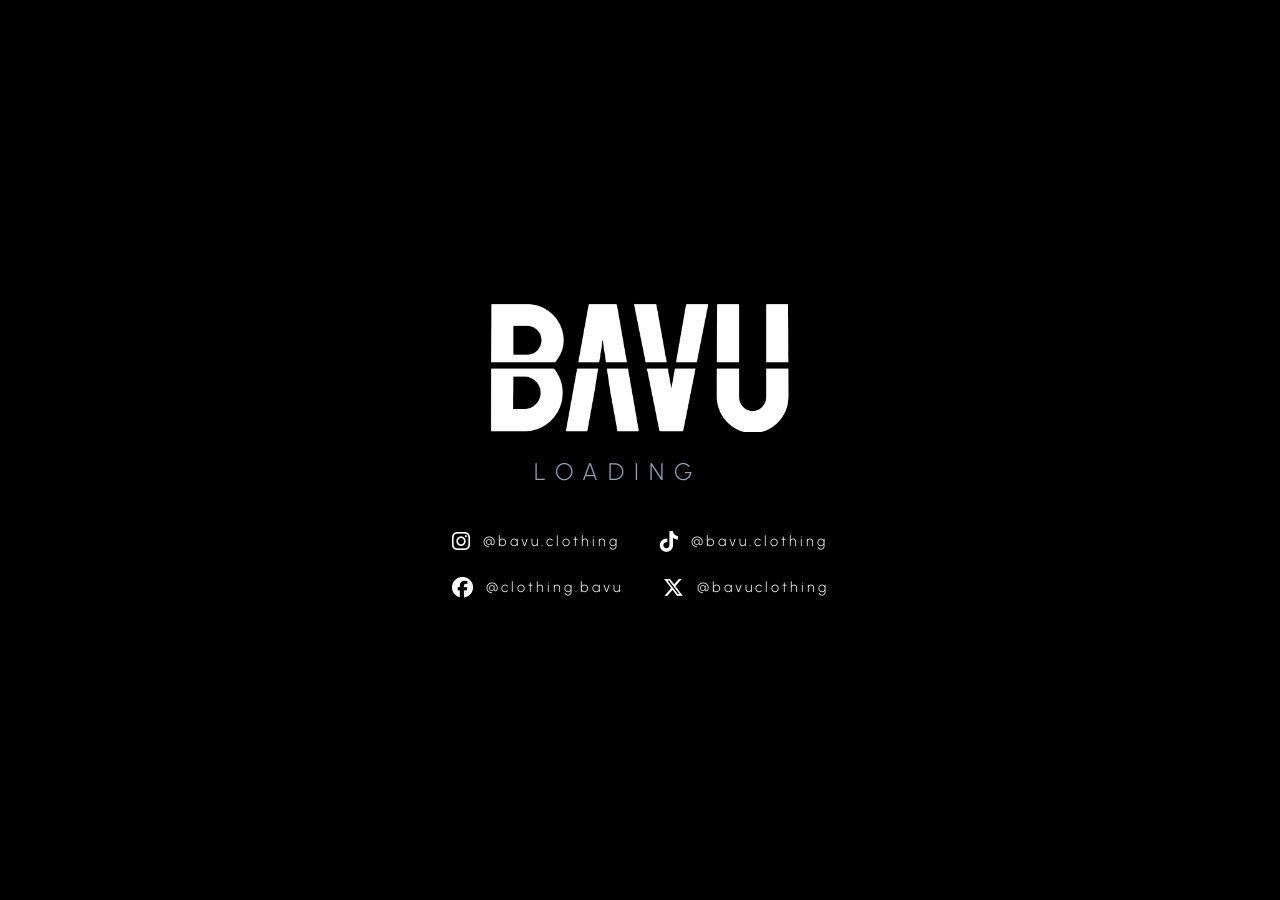
==== index.html @ 6c62acee "adding more ssmm" ====
<!DOCTYPE html>
<html lang="es">
<head>
    <meta charset="UTF-8">
    <meta name="viewport" content="width=device-width, initial-scale=1.0">
    <title>BAVU</title>
    
    <link rel="icon" type="image/png" href="img/BAVU_white_ico.png">
    
    <link rel="preconnect" href="https://fonts.googleapis.com">
    <link rel="preconnect" href="https://fonts.gstatic.com" crossorigin>
    <link href="https://fonts.googleapis.com/css2?family=Urbanist:wght@300;400;700;900&display=swap" rel="stylesheet">
    
    <link rel="stylesheet" href="https://cdnjs.cloudflare.com/ajax/libs/font-awesome/6.5.2/css/all.min.css">
    
    <style>
        /* --- ESTILOS COMPACTOS CENTRALES --- */
        * {
            margin: 0;
            padding: 0;
            box-sizing: border-box;
        }
        
        body {
            font-family: 'Urbanist', sans-serif;
            background-color: #000000;
            color: #ffffff;
            min-height: 100vh;
            display: flex;
            justify-content: center;
            align-items: center;
            padding: 20px;
        }

        /* Contenedor Único Central */
        .main-content {
            display: flex;
            flex-direction: column;
            align-items: center;
            text-align: center;
            width: 100%;
            max-width: 800px;
        }

        /* Entrada suave del logo (2 segundos) */
        .logo {
            width: 100%;
            max-width: 300px;
            height: auto;
            margin-bottom: 25px;
            animation: fadeIn 2s ease-in-out;
        }

        /* Texto principal con animación fade */
        .landing-text {
            font-size: 1.5rem;
            font-weight: 300;
            letter-spacing: 10px;
            text-transform: uppercase;
            color: #94a3b8;
            display: flex;
            align-items: center;
            margin-bottom: 45px;
            animation: fadeIn 2.2s ease-in-out;
        }

        /* --- ANIMACIÓN DE LOS PUNTOS --- */
        .dots span {
            opacity: 0;
            animation: blink 1.8s infinite;
            font-weight: 700;
            color: #ffffff;
        }
        .dots span:nth-child(1) { animation-delay: 0s; }
        .dots span:nth-child(2) { animation-delay: 0.4s; }
        .dots span:nth-child(3) { animation-delay: 0.8s; }

        @keyframes blink {
            0% { opacity: 0; }
            20% { opacity: 1; }
            100% { opacity: 0; }
        }

        /* Animación base de fundido */
        @keyframes fadeIn {
            from { opacity: 0; transform: translateY(-15px); }
            to { opacity: 1; transform: translateY(0); }
        }

        /* --- CONTENEDOR DE REDES SOCIALES --- */
        .social-container {
            display: flex;
            flex-direction: column;
            align-items: center;
            gap: 25px; /* Espacio entre la primera fila y la segunda (Escritorio) */
            animation: fadeIn 2.5s ease-in-out;
            width: 100%;
        }

        /* Filas de redes independientes para controlar el orden */
        .social-row {
            display: flex;
            justify-content: center;
            gap: 40px;
            width: 100%;
        }

        .social-link {
            color: #ffffff;
            text-decoration: none;
            font-size: 0.9rem;
            font-weight: 300;
            letter-spacing: 3px;
            display: flex;
            align-items: center;
            gap: 10px;
            transition: color 0.3s ease;
            white-space: nowrap;
        }

        .social-link:hover {
            color: #94a3b8;
        }

        .social-link i {
            font-size: 1.3rem;
        }

        /* --- Adaptación perfecta para pantallas móviles --- */
        @media (max-width: 600px) {
            .social-container {
                flex-direction: row; /* Coloca ambas filas una al lado de la otra */
                justify-content: center;
                gap: 25px; /* Espaciado uniforme */
            }
            .social-row {
                flex-direction: row; /* Mantiene los iconos en horizontal */
                gap: 25px; /* Espaciado uniforme */
                width: auto;
            }
            .social-text {
                display: none; /* Oculta el texto en móviles */
            }
            .social-link i {
                font-size: 1.6rem; /* Hace los iconos un poco más grandes para móvil */
            }
            .logo {
                max-width: 220px;
                margin-bottom: 20px;
            }
            .landing-text {
                font-size: 1.1rem;
                letter-spacing: 6px;
                margin-bottom: 35px;
            }
        }
    </style>
</head>
<body>

    <main class="main-content">
        <img src="img/BAVU_white.png" alt="BAVU Logo" class="logo">
        
        <h1 class="landing-text">
            LOADING
            <span class="dots"><span>.</span><span>.</span><span>.</span></span>
        </h1>
        
        <div class="social-container">
            <div class="social-row">
                <a href="https://www.instagram.com/bavu.clothing" target="_blank" class="social-link">
                    <i class="fab fa-instagram"></i><span class="social-text">@bavu.clothing</span>
                </a>
                <a href="https://www.tiktok.com/@bavu.clothing" target="_blank" class="social-link">
                    <i class="fab fa-tiktok"></i><span class="social-text">@bavu.clothing</span>
                </a>
            </div>
            
            <div class="social-row">
                <a href="https://www.facebook.com/clothing.bavu" target="_blank" class="social-link">
                    <i class="fab fa-facebook"></i><span class="social-text">@clothing.bavu</span>
                </a>
                <a href="https://x.com/bavuclothing" target="_blank" class="social-link">
                    <i class="fab fa-x-twitter"></i><span class="social-text">@bavuclothing</span>
                </a>
            </div>
        </div>
    </main>

</body>
</html>
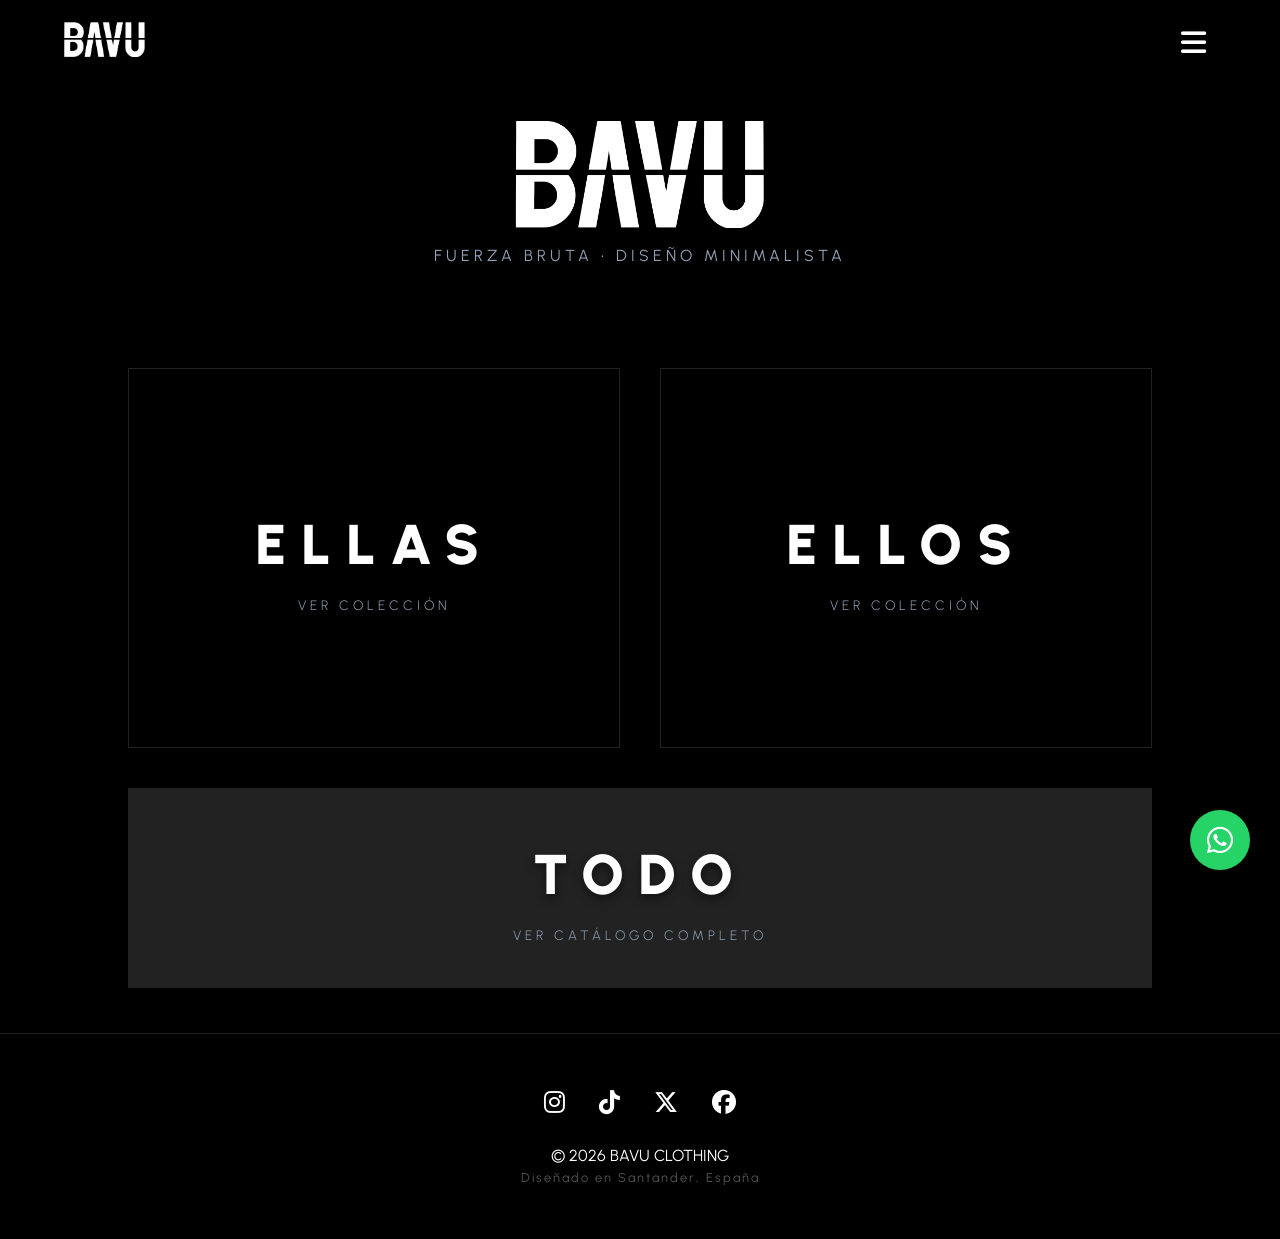
==== commit c0dbed29: "new structure for the web and more images" ====
--- a/index.html
+++ b/index.html
@@ -3,189 +3,50 @@
 <head>
     <meta charset="UTF-8">
     <meta name="viewport" content="width=device-width, initial-scale=1.0">
-    <title>BAVU</title>
-    
-    <link rel="icon" type="image/png" href="img/BAVU_white_ico.png">
-    
+    <title>BAVU | Fuerza Bruta • Aesthetic Gymwear</title>
     <link rel="preconnect" href="https://fonts.googleapis.com">
     <link rel="preconnect" href="https://fonts.gstatic.com" crossorigin>
     <link href="https://fonts.googleapis.com/css2?family=Urbanist:wght@300;400;700;900&display=swap" rel="stylesheet">
-    
     <link rel="stylesheet" href="https://cdnjs.cloudflare.com/ajax/libs/font-awesome/6.5.2/css/all.min.css">
-    
-    <style>
-        /* --- ESTILOS COMPACTOS CENTRALES --- */
-        * {
-            margin: 0;
-            padding: 0;
-            box-sizing: border-box;
-        }
-        
-        body {
-            font-family: 'Urbanist', sans-serif;
-            background-color: #000000;
-            color: #ffffff;
-            min-height: 100vh;
-            display: flex;
-            justify-content: center;
-            align-items: center;
-            padding: 20px;
-        }
-
-        /* Contenedor Único Central */
-        .main-content {
-            display: flex;
-            flex-direction: column;
-            align-items: center;
-            text-align: center;
-            width: 100%;
-            max-width: 800px;
-        }
-
-        /* Entrada suave del logo (2 segundos) */
-        .logo {
-            width: 100%;
-            max-width: 300px;
-            height: auto;
-            margin-bottom: 25px;
-            animation: fadeIn 2s ease-in-out;
-        }
-
-        /* Texto principal con animación fade */
-        .landing-text {
-            font-size: 1.5rem;
-            font-weight: 300;
-            letter-spacing: 10px;
-            text-transform: uppercase;
-            color: #94a3b8;
-            display: flex;
-            align-items: center;
-            margin-bottom: 45px;
-            animation: fadeIn 2.2s ease-in-out;
-        }
-
-        /* --- ANIMACIÓN DE LOS PUNTOS --- */
-        .dots span {
-            opacity: 0;
-            animation: blink 1.8s infinite;
-            font-weight: 700;
-            color: #ffffff;
-        }
-        .dots span:nth-child(1) { animation-delay: 0s; }
-        .dots span:nth-child(2) { animation-delay: 0.4s; }
-        .dots span:nth-child(3) { animation-delay: 0.8s; }
-
-        @keyframes blink {
-            0% { opacity: 0; }
-            20% { opacity: 1; }
-            100% { opacity: 0; }
-        }
-
-        /* Animación base de fundido */
-        @keyframes fadeIn {
-            from { opacity: 0; transform: translateY(-15px); }
-            to { opacity: 1; transform: translateY(0); }
-        }
-
-        /* --- CONTENEDOR DE REDES SOCIALES --- */
-        .social-container {
-            display: flex;
-            flex-direction: column;
-            align-items: center;
-            gap: 25px; /* Espacio entre la primera fila y la segunda (Escritorio) */
-            animation: fadeIn 2.5s ease-in-out;
-            width: 100%;
-        }
-
-        /* Filas de redes independientes para controlar el orden */
-        .social-row {
-            display: flex;
-            justify-content: center;
-            gap: 40px;
-            width: 100%;
-        }
-
-        .social-link {
-            color: #ffffff;
-            text-decoration: none;
-            font-size: 0.9rem;
-            font-weight: 300;
-            letter-spacing: 3px;
-            display: flex;
-            align-items: center;
-            gap: 10px;
-            transition: color 0.3s ease;
-            white-space: nowrap;
-        }
-
-        .social-link:hover {
-            color: #94a3b8;
-        }
-
-        .social-link i {
-            font-size: 1.3rem;
-        }
-
-        /* --- Adaptación perfecta para pantallas móviles --- */
-        @media (max-width: 600px) {
-            .social-container {
-                flex-direction: row; /* Coloca ambas filas una al lado de la otra */
-                justify-content: center;
-                gap: 25px; /* Espaciado uniforme */
-            }
-            .social-row {
-                flex-direction: row; /* Mantiene los iconos en horizontal */
-                gap: 25px; /* Espaciado uniforme */
-                width: auto;
-            }
-            .social-text {
-                display: none; /* Oculta el texto en móviles */
-            }
-            .social-link i {
-                font-size: 1.6rem; /* Hace los iconos un poco más grandes para móvil */
-            }
-            .logo {
-                max-width: 220px;
-                margin-bottom: 20px;
-            }
-            .landing-text {
-                font-size: 1.1rem;
-                letter-spacing: 6px;
-                margin-bottom: 35px;
-            }
-        }
-    </style>
+    <link rel="stylesheet" href="style.css">
 </head>
 <body>
 
-    <main class="main-content">
-        <img src="img/BAVU_white.png" alt="BAVU Logo" class="logo">
-        
-        <h1 class="landing-text">
-            LOADING
-            <span class="dots"><span>.</span><span>.</span><span>.</span></span>
-        </h1>
-        
-        <div class="social-container">
-            <div class="social-row">
-                <a href="https://www.instagram.com/bavu.clothing" target="_blank" class="social-link">
-                    <i class="fab fa-instagram"></i><span class="social-text">@bavu.clothing</span>
-                </a>
-                <a href="https://www.tiktok.com/@bavu.clothing" target="_blank" class="social-link">
-                    <i class="fab fa-tiktok"></i><span class="social-text">@bavu.clothing</span>
-                </a>
-            </div>
-            
-            <div class="social-row">
-                <a href="https://www.facebook.com/clothing.bavu" target="_blank" class="social-link">
-                    <i class="fab fa-facebook"></i><span class="social-text">@clothing.bavu</span>
-                </a>
-                <a href="https://x.com/bavuclothing" target="_blank" class="social-link">
-                    <i class="fab fa-x-twitter"></i><span class="social-text">@bavuclothing</span>
-                </a>
-            </div>
+    <div id="header-container"></div>
+
+   <header class="hero">
+        <img href="index.html" src="img/BAVU_white.png" alt="BAVU Logo" class="hero-logo">
+        <p>Fuerza Bruta • Diseño Minimalista</p>
+    </header>
+
+    <section class="split-sections" id="categorias">
+        <div class="category-col">
+            <a href="products.html?cat=mujer" class="category-header header-women">
+                <h2>ELLAS</h2>
+                <span>Ver colección</span>
+            </a>
         </div>
-    </main>
+        <div class="category-col">
+            <a href="products.html?cat=hombre" class="category-header header-men">
+                <h2>ELLOS</h2>
+                <span>Ver colección</span>
+            </a>
+        </div>
+        <div class="category-col" style="grid-column: 1 / -1;">
+            <a href="products.html?cat=todo" class="category-header" style="height: 200px; background: #222;">
+                <h2>TODO</h2>
+                <span>Ver catálogo completo</span>
+            </a>
+        </div>
+    </section>
 
+    <div id="footer-container"></div>
+
+    <script src="components.js"></script>
+    <script>
+        // Renderizar componentes (isFixedNav: true, showBackBtn: false)
+        renderHeader('fixed-nav', false);
+        renderFooter();
+    </script>
 </body>
 </html>
--- a/style.css
+++ b/style.css
@@ -0,0 +1,592 @@
+/* --- VARIABLES GLOBALES --- */
+:root {
+    --black: #000000;
+    --dark-gray: #121212;
+    --slate: #334155;
+    --white: #ffffff;
+    --accent: #94a3b8;
+}
+
+* {
+    margin: 0;
+    padding: 0;
+    box-sizing: border-box;
+}
+
+body {
+    font-family: 'Urbanist', sans-serif;
+    background-color: var(--black);
+    color: var(--white);
+    line-height: 1.6;
+    overflow-x: hidden;
+}
+
+/* --- NAVEGACIÓN --- */
+nav {
+    padding: 20px 5%;
+    display: flex;
+    justify-content: space-between;
+    align-items: center;
+}
+
+.fixed-nav {
+    position: fixed;
+    width: 100%;
+    z-index: 1000;
+    background: rgba(0,0,0,0.8);
+    backdrop-filter: blur(10px);
+}
+
+.static-nav {
+    border-bottom: 1px solid #222;
+}
+
+.logo {
+    display: flex;
+    align-items: center;
+}
+
+.logo img {
+    height: 35px;
+    width: auto;
+    object-fit: contain;
+}
+
+.nav-links a {
+    color: var(--white);
+    text-decoration: none;
+    margin-left: 20px;
+    font-weight: 400;
+    font-size: 0.9rem;
+    text-transform: uppercase;
+    letter-spacing: 2px;
+}
+
+.back-btn {
+    color: var(--accent);
+    text-decoration: none;
+    font-size: 0.9rem;
+    text-transform: uppercase;
+    letter-spacing: 2px;
+    display: flex;
+    align-items: center;
+    gap: 8px;
+    transition: color 0.3s;
+}
+
+.back-btn:hover {
+    color: var(--white);
+}
+
+/* --- HERO SECTION --- */
+.hero {
+    min-height: 30vh; 
+    padding: 120px 5% 50px;
+    display: flex;
+    flex-direction: column;
+    justify-content: center;
+    align-items: center;
+    text-align: center;
+    background: linear-gradient(rgba(0,0,0,0.6), rgba(0,0,0,0.6)), 
+                url('https://images.unsplash.com/photo-1534438327276-14e5300c3a48?q=80&w=2070&auto=format&fit=crop'); 
+    background-size: cover;
+    background-position: center;
+}
+
+.hero-logo {
+    width: 100%;
+    max-width: 250px;
+    height: auto;
+    margin-bottom: 15px;
+    filter: drop-shadow(0px 5px 15px rgba(0,0,0,0.7)); 
+}
+
+.hero p {
+    font-size: 1rem;
+    letter-spacing: 4px;
+    color: var(--accent);
+    text-transform: uppercase;
+}
+
+/* --- TÍTULOS GENERALES --- */
+.section-title {
+    text-align: center;
+    font-size: 2rem;
+    letter-spacing: 5px;
+    margin-bottom: 50px;
+    text-transform: uppercase;
+}
+
+/* --- CATÁLOGO GENERAL --- */
+.container {
+    padding: 80px 5%;
+    max-width: 1300px;
+    margin: 0 auto;
+}
+
+.grid {
+    display: grid;
+    grid-template-columns: repeat(auto-fill, minmax(320px, 1fr)); 
+    gap: 40px;
+    margin-bottom: 5vh;
+}
+
+/* --- SECCIONES DIVIDIDAS (ELLAS / ELLOS - Index) --- */
+.split-sections {
+    width: 80%; 
+    max-width: 1600px; 
+    margin: 50px auto 5vh;
+    display: grid;
+    grid-template-columns: 1fr 1fr;
+    gap: 40px;
+}
+
+.category-col {
+    display: flex;
+    flex-direction: column;
+    gap: 30px;
+}
+
+.category-header {
+    position: relative;
+    height: 380px; 
+    display: flex;
+    flex-direction: column; /* Cambiado de row a column para que el texto aparezca DEBAJO */
+    justify-content: center;
+    align-items: center;
+    background-color: var(--dark-gray);
+    border: 1px solid #222;
+    overflow: hidden;
+    text-decoration: none;
+    color: var(--white);
+    transition: border-color 0.3s, transform 0.3s;
+    gap: 5px; /* Pequeña separación controlada entre el título y el subtítulo */
+}
+
+.category-header:hover {
+    border-color: var(--white);
+    transform: scale(1.01); 
+}
+
+/* Estilos específicos para el nuevo texto "Ver colección" */
+.category-header span {
+    font-size: 0.85rem;
+    font-weight: 300;
+    letter-spacing: 4px;
+    text-transform: uppercase;
+    color: var(--accent);
+    z-index: 2;
+    transition: color 0.3s ease;
+}
+
+.category-header:hover span {
+    color: var(--white); /* Se ilumina al pasar el cursor */
+}
+
+.header-men {
+    background: linear-gradient(rgba(0,0,0,0.4), rgba(0,0,0,0.7)), 
+                url('https://images.unsplash.com/photo-1581009146145-b5ef050c2e1e?q=80&w=1000&auto=format&fit=crop');
+    background-size: cover;
+    background-position: center;
+}
+
+.header-women {
+    background: linear-gradient(rgba(0,0,0,0.4), rgba(0,0,0,0.7)), 
+                url('https://images.unsplash.com/photo-1518310383802-640c2de311b2?q=80&w=1000&auto=format&fit=crop');
+    background-size: cover;
+    background-position: center;
+}
+
+.category-header h2 {
+    font-size: 3.5rem; 
+    letter-spacing: 15px; 
+    text-transform: uppercase;
+    z-index: 2;
+    font-weight: 900;
+    text-shadow: 0 4px 10px rgba(0,0,0,0.5); 
+    margin-bottom: 0;
+}
+
+.mini-grid {
+    display: grid;
+    grid-template-columns: repeat(3, 1fr);
+    gap: 20px; 
+}
+
+/* --- TARJETAS DE PRODUCTO --- */
+.product-card {
+    background: var(--dark-gray);
+    border: 1px solid #222;
+    transition: transform 0.3s ease;
+    position: relative;
+    display: flex;
+    flex-direction: column;
+}
+
+.product-card:hover {
+    transform: translateY(-5px);
+    border-color: var(--slate);
+}
+
+.product-img {
+    width: 100%;
+    aspect-ratio: 1 / 1; 
+    height: auto;
+    object-fit: cover;
+    filter: grayscale(20%);
+}
+
+.product-card .product-info {
+    padding: 15px 10px;
+    text-align: center;
+    display: flex;
+    flex-direction: column;
+    justify-content: space-between;
+    flex-grow: 1;
+}
+
+.product-card .product-info h3 {
+    font-size: 0.9rem;
+    letter-spacing: 1px;
+    margin-bottom: 10px;
+    text-transform: uppercase;
+    line-height: 1.2;
+}
+
+.price {
+    color: var(--accent);
+    font-weight: 700;
+    margin-bottom: 15px;
+    display: block;
+    font-size: 0.9rem;
+}
+
+.btn-order {
+    display: inline-block;
+    padding: 10px 15px;
+    background: var(--white);
+    color: var(--black);
+    text-decoration: none;
+    font-weight: 700;
+    text-transform: uppercase;
+    letter-spacing: 1px;
+    font-size: 0.75rem;
+    width: 100%;
+    transition: background 0.3s;
+    margin-top: auto;
+}
+
+.btn-order:hover {
+    background: var(--accent);
+}
+
+/* --- PROCESO DE COMPRA --- */
+.steps {
+    background: var(--dark-gray);
+    padding: 60px 5%;
+    margin-top: 50px;
+}
+
+.steps-grid {
+    display: grid;
+    grid-template-columns: repeat(auto-fit, minmax(200px, 1fr));
+    gap: 30px;
+    text-align: center;
+}
+
+.step i {
+    font-size: 2rem;
+    color: var(--accent);
+    margin-bottom: 20px;
+}
+
+.step h4 {
+    margin-bottom: 10px;
+    letter-spacing: 2px;
+}
+
+.step p {
+    font-size: 0.9rem;
+    color: #888;
+}
+
+/* --- PRODUCTO LAYOUT (Detalle) --- */
+.product-container { max-width: 1200px; margin: 50px auto; padding: 0 5%; display: grid; grid-template-columns: 1fr 1fr; gap: 60px; }
+.gallery { display: flex; flex-direction: column; gap: 15px; }
+.main-image { width: 100%; height: auto; aspect-ratio: 4/5; object-fit: cover; background: var(--dark-gray); border: 1px solid #222; cursor: zoom-in; transition: filter 0.3s; }
+.main-image:hover { filter: brightness(1.1); }
+.thumbnails { display: grid; grid-template-columns: repeat(3, 1fr); gap: 15px; }
+.thumb { width: 100%; aspect-ratio: 1/1; object-fit: cover; background: var(--dark-gray); border: 1px solid #222; cursor: pointer; transition: all 0.3s; filter: grayscale(40%) brightness(0.8); }
+.thumb:hover, .thumb.active-thumb { border-color: var(--white); filter: grayscale(0%) brightness(1); }
+.product-container .product-info { display: flex; flex-direction: column; }
+.breadcrumb { font-size: 0.8rem; color: #666; text-transform: uppercase; letter-spacing: 2px; margin-bottom: 20px; }
+.product-title { font-size: 2.5rem; font-weight: 900; text-transform: uppercase; letter-spacing: 2px; margin-bottom: 10px; line-height: 1.1; }
+.product-price { font-size: 1.5rem; color: var(--accent); font-weight: 700; margin-bottom: 30px; }
+.product-description { color: #aaa; font-size: 1rem; margin-bottom: 40px; font-weight: 300; }
+.color-section { margin-bottom: 25px; }
+.color-section h4 { text-transform: uppercase; letter-spacing: 2px; font-size: 0.9rem; margin-bottom: 15px; }
+.color-name-label { color: var(--accent); font-weight: normal; }
+.colors { display: flex; gap: 12px; }
+.color-circle { width: 32px; height: 32px; border-radius: 50%; cursor: pointer; border: 2px solid var(--black); box-shadow: 0 0 0 1px #444; transition: all 0.2s ease; }
+.color-circle.active { box-shadow: 0 0 0 2px var(--white); }
+.size-section { margin-bottom: 40px; }
+.size-section h4 { text-transform: uppercase; letter-spacing: 2px; font-size: 0.9rem; margin-bottom: 15px; }
+.sizes { display: flex; gap: 10px; flex-wrap: wrap; }
+.size-box { width: 50px; height: 50px; display: flex; justify-content: center; align-items: center; border: 1px solid #333; cursor: pointer; font-weight: 700; transition: all 0.3s; }
+.size-box:hover { border-color: #888; }
+.size-box.active { background: var(--white); color: var(--black); border-color: var(--white); }
+.details-list { margin-top: 50px; border-top: 1px solid #222; }
+.detail-item { padding: 20px 0; border-bottom: 1px solid #222; display: flex; justify-content: space-between; align-items: center; cursor: pointer; text-transform: uppercase; letter-spacing: 1px; font-size: 0.9rem; color: #ddd; }
+.detail-item i { color: var(--accent); }
+.lightbox { display: none; position: fixed; z-index: 2000; left: 0; top: 0; width: 100%; height: 100%; background-color: rgba(0, 0, 0, 0.92); backdrop-filter: blur(5px); justify-content: center; align-items: center; opacity: 0; transition: opacity 0.3s ease; }
+.lightbox.show { display: flex; opacity: 1; }
+.lightbox-content { max-width: 90%; max-height: 90vh; object-fit: contain; border: 1px solid #222; box-shadow: 0 10px 30px rgba(0,0,0,0.5); }
+.close-lightbox { position: absolute; top: 30px; right: 40px; color: white; font-size: 40px; font-weight: bold; cursor: pointer; transition: color 0.3s; }
+.close-lightbox:hover { color: var(--accent); }
+
+/* --- FOOTER --- */
+footer {
+    padding: 50px 5%;
+    text-align: center;
+    border-top: 1px solid #222;
+}
+.social-links { 
+    margin-bottom: 20px; 
+    color: #ffffff;
+    text-decoration: none;
+}
+.social-links a { 
+    color: #ffffff; 
+    font-size: 1.5rem; 
+    margin: 0 15px; 
+    transition: color 0.3s; 
+}
+.social-links a:hover { 
+    color: var(--accent); 
+}
+
+.location { font-size: 0.8rem; color: #555; letter-spacing: 2px; }
+
+.whatsapp-float {
+    position: fixed;
+    bottom: 30px;
+    right: 30px;
+    background: #25d366;
+    color: white;
+    width: 60px;
+    height: 60px;
+    border-radius: 50%;
+    display: flex;
+    justify-content: center;
+    align-items: center;
+    font-size: 30px;
+    box-shadow: 0 4px 10px rgba(0,0,0,0.3);
+    z-index: 1000;
+    text-decoration: none;
+}
+
+/* --- RESPONSIVE COMBINADO --- */
+@media (max-width: 1024px) {
+    .split-sections {
+        width: 90%; 
+        grid-template-columns: 1fr; 
+    }
+}
+
+@media (max-width: 900px) {
+    .product-container { grid-template-columns: 1fr; gap: 40px; margin: 30px auto; }
+}
+
+@media (max-width: 768px) {
+    .hero-logo { max-width: 200px; }
+    .nav-links { display: none; }
+}
+
+@media (max-width: 600px) {
+    .split-sections {
+        width: 95%;
+    }
+    .mini-grid {
+        grid-template-columns: 1fr; 
+        gap: 30px; 
+    }
+}
+
+/* --- MENÚ LATERAL (SIDEBAR) --- */
+.hamburger-menu {
+    font-size: 1.8rem;
+    color: var(--white);
+    cursor: pointer;
+    transition: color 0.3s;
+    margin-right: 10px;
+}
+.hamburger-menu:hover { color: var(--accent); }
+
+/* Fondo oscuro detrás del menú */
+.menu-overlay {
+    position: fixed;
+    top: 0; left: 0; width: 100%; height: 100%;
+    background: rgba(0,0,0,0.6);
+    backdrop-filter: blur(3px);
+    z-index: 1999;
+    opacity: 0;
+    pointer-events: none;
+    transition: opacity 0.3s ease;
+}
+.menu-overlay.active {
+    opacity: 1;
+    pointer-events: auto;
+}
+
+/* Contenedor del menú que desliza */
+.side-menu {
+    position: fixed;
+    top: 0;
+    right: -350px; /* Empieza escondido fuera de la pantalla */
+    width: 300px;
+    max-width: 80%; /* Para que en móviles muy pequeños no ocupe todo */
+    height: 100vh;
+    background: var(--dark-gray);
+    border-left: 1px solid #222;
+    z-index: 2000;
+    display: flex;
+    flex-direction: column;
+    padding: 80px 30px 30px;
+    box-shadow: -5px 0 15px rgba(0,0,0,0.5);
+    transition: right 0.4s cubic-bezier(0.77, 0.2, 0.05, 1.0); /* Animación suave */
+}
+.side-menu.active {
+    right: 0; /* Entra en la pantalla */
+}
+
+/* Botón de cerrar (la X) */
+.close-menu {
+    position: absolute;
+    top: 20px;
+    right: 30px;
+    font-size: 2.5rem;
+    color: var(--white);
+    cursor: pointer;
+    transition: color 0.3s;
+}
+.close-menu:hover { color: var(--accent); }
+
+/* Enlaces del menú lateral */
+.side-menu-content {
+    display: flex;
+    flex-direction: column;
+    gap: 20px;
+    margin-top: 10px;
+}
+.side-menu-content a {
+    color: var(--white);
+    text-decoration: none;
+    font-size: 1.2rem;
+    font-weight: 700;
+    letter-spacing: 3px;
+    text-transform: uppercase;
+    transition: color 0.3s, padding-left 0.3s;
+    border-bottom: 1px solid #222;
+    padding-bottom: 15px;
+}
+.side-menu-content a:hover { 
+    color: var(--accent);
+    padding-left: 10px; /* Pequeño efecto de desplazamiento al pasar el ratón */
+}
+
+/* --- PRODUCTOS RELACIONADOS --- */
+.related-section {
+    margin-top: 80px;
+    border-top: 1px solid #222;
+    padding-top: 50px;
+}
+.related-section h3 {
+    font-size: 1.8rem;
+    text-align: center;
+    margin-bottom: 40px;
+    letter-spacing: 3px;
+    text-transform: uppercase;
+}
+
+/* --- CENTRADO EN MÓVIL (Corrección) --- */
+@media (max-width: 600px) {
+    .grid {
+        grid-template-columns: 1fr;
+        justify-items: center; /* Esto fuerza a que se centren en móviles */
+        gap: 30px;
+    }
+    .product-card {
+        width: 100%;
+        max-width: 350px; /* Evita que la tarjeta ocupe márgenes feos */
+    }
+}
+
+/* --- NAVEGACIÓN UNIFICADA (Añade/Reemplaza esto al principio del css de navegación) --- */
+nav {
+    padding: 20px 5%;
+    display: flex;
+    justify-content: space-between;
+    align-items: center;
+}
+.logo { flex: 1; }
+.back-btn { flex: 1; text-align: center; } /* Si hay botón atrás */
+.hamburger-menu {
+    flex: 1;
+    text-align: right;
+    font-size: 1.8rem;
+    color: var(--white);
+    cursor: pointer;
+    transition: color 0.3s;
+}
+
+/* --- CARRUSEL DE PRODUCTOS RELACIONADOS --- */
+.carousel-container {
+    width: 100%;
+    overflow-x: auto;
+    scroll-behavior: smooth;
+    padding-bottom: 20px;
+    -ms-overflow-style: none; /* IE y Edge */
+    scrollbar-width: thin; /* Firefox */
+}
+.carousel-container::-webkit-scrollbar {
+    height: 6px;
+}
+.carousel-container::-webkit-scrollbar-thumb {
+    background: #333;
+    border-radius: 4px;
+}
+.carousel {
+    display: flex;
+    gap: 20px;
+    width: max-content;
+}
+.carousel .product-card {
+    width: 280px; /* Ancho fijo para las tarjetas del carrusel */
+    flex-shrink: 0;
+}
+
+/* --- RESPONSIVE Y CENTRADO EN MÓVIL --- */
+@media (max-width: 1024px) {
+    .split-sections { width: 90%; grid-template-columns: 1fr; }
+}
+
+@media (max-width: 900px) {
+    .product-container { grid-template-columns: 1fr; gap: 40px; margin: 30px auto; }
+}
+
+@media (max-width: 600px) {
+    .split-sections { width: 95%; }
+    .mini-grid { grid-template-columns: 1fr; gap: 30px; }
+    
+    /* CENTRADO DE LOS PRODUCTOS EN MÓVIL */
+    .grid {
+        grid-template-columns: 1fr;
+        justify-items: center; /* Alinea los elementos al centro de su celda */
+        gap: 30px;
+    }
+    .product-card {
+        width: 100%;
+        max-width: 320px; /* Controla el tamaño máximo para que no se vea desproporcionado */
+        margin: 0 auto; /* Asegura el centrado */
+    }
+}
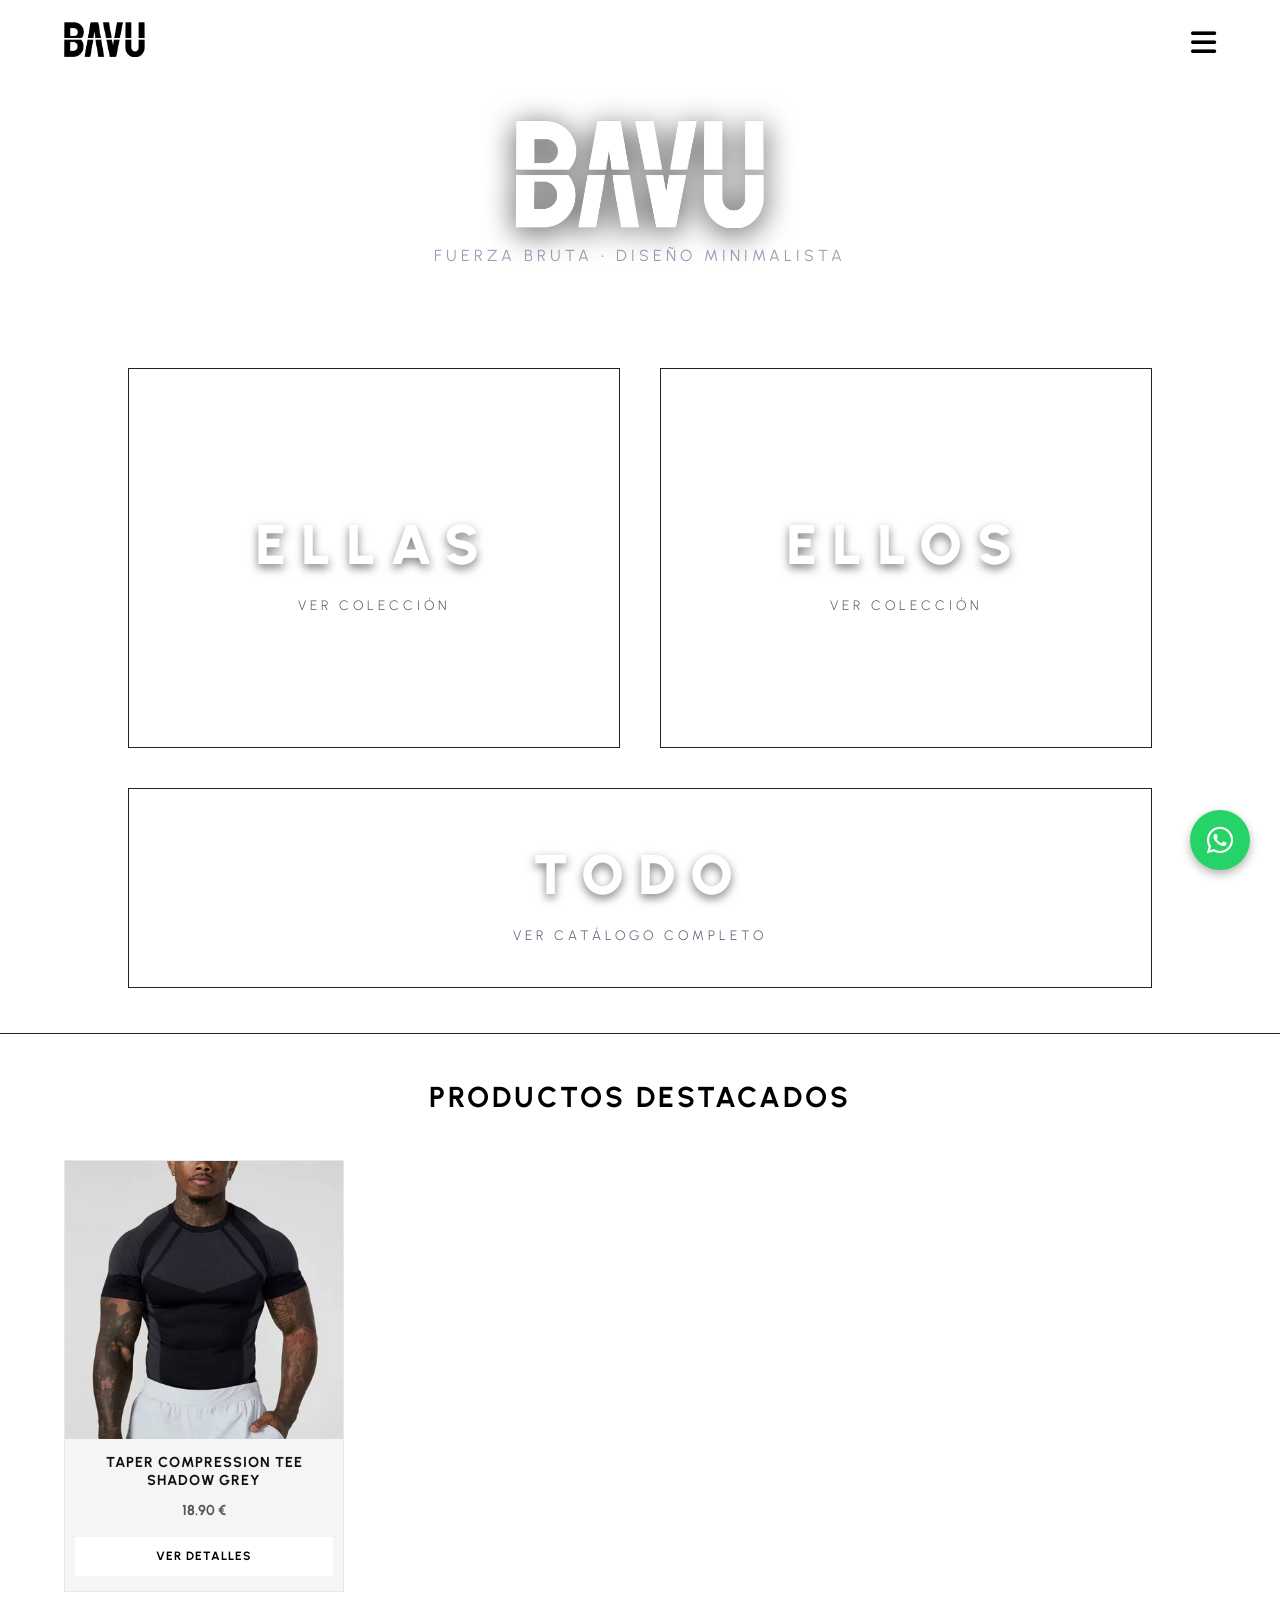
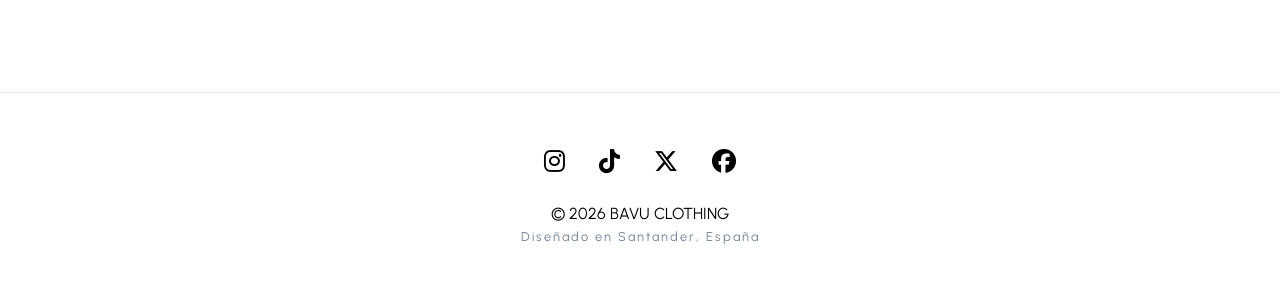
==== commit 5decbe56: "ready to merge" ====
--- a/index.html
+++ b/index.html
@@ -14,11 +14,12 @@
 
     <div id="header-container"></div>
 
-   <header class="hero">
-        <img href="index.html" src="img/BAVU_white.png" alt="BAVU Logo" class="hero-logo">
+    <header class="hero">
+        <img src="img/BAVU_white.png" alt="BAVU Logo" class="hero-logo">
         <p>Fuerza Bruta • Diseño Minimalista</p>
     </header>
 
+    <!-- Sección de Categorías Clásicas -->
     <section class="split-sections" id="categorias">
         <div class="category-col">
             <a href="products.html?cat=mujer" class="category-header header-women">
@@ -40,13 +41,56 @@
         </div>
     </section>
 
+    <!-- NUEVA SECCIÓN: Carrusel de Productos Destacados en Home -->
+    <section class="related-section container" id="featuredSection" style="margin-top: 20px; padding-top: 40px;">
+        <h3>Productos Destacados</h3>
+        <div class="carousel-container">
+            <div class="carousel" id="featuredCarousel"></div>
+        </div>
+    </section>
+
     <div id="footer-container"></div>
 
+    <!-- Scripts de Datos y Componentes -->
+    <script src="products-data.js"></script>
     <script src="components.js"></script>
     <script>
-        // Renderizar componentes (isFixedNav: true, showBackBtn: false)
-        renderHeader('fixed-nav', false);
+        // Renderizar elementos comunes globales
+        renderHeader('fixed-nav');
         renderFooter();
+
+        // 🎯 TU LISTA CONFIGURABLE DE ID'S DESTACADOS:
+        // Modifica estos strings con los ID's exactos que quieras resaltar en la Home
+        const featuredProductIds = [
+            "taper-tee-shadow"
+        ];
+
+        const carouselContainer = document.getElementById('featuredCarousel');
+
+        // Procesar e inyectar las tarjetas dinámicamente en el Slider
+        featuredProductIds.forEach(id => {
+            const product = BAVU_INVENTORY.find(p => p.id === id);
+            if (product) {
+                const card = document.createElement('div');
+                card.className = 'product-card';
+                const cleanTitle = product.title.replace('<br>', ' ');
+                
+                card.innerHTML = `
+                    <img src="${product.mainImage}" alt="${cleanTitle}" class="product-img">
+                    <div class="product-info">
+                        <h3>${product.title}</h3>
+                        <span class="price">${product.price}</span>
+                        <a href="product.html?id=${product.id}" class="btn-order">Ver Detalles</a>
+                    </div>
+                `;
+                carouselContainer.appendChild(card);
+            }
+        });
+
+        // Ocultar la sección automáticamente si no se configuran ID's válidos
+        if (carouselContainer.children.length === 0) {
+            document.getElementById('featuredSection').style.display = 'none';
+        }
     </script>
 </body>
 </html>
--- a/style.css
+++ b/style.css
@@ -1,10 +1,66 @@
-/* --- VARIABLES GLOBALES --- */
+/* --- VARIABLES GLOBALES Y SEMÁNTICA DE TEMA --- */
 :root {
     --black: #000000;
     --dark-gray: #121212;
     --slate: #334155;
     --white: #ffffff;
     --accent: #94a3b8;
+
+    /* Tema por Defecto (Modo Oscuro) */
+    --bg-body: var(--black);
+    --text-body: var(--white);
+    --bg-card: var(--dark-gray);
+    --border-color: #222222;
+    --border-spec: #1a1a1a;
+    --nav-bg: rgba(0, 0, 0, 0.8);
+    --btn-bg: var(--white);
+    --btn-text: var(--black);
+    --logo-filter: none;
+
+    /* 📸 Imágenes de fondo para Modo Oscuro (Con capas oscuras) */
+    --hero-bg: linear-gradient(rgba(0,0,0,0.6), rgba(0,0,0,0.6)), url('https://images.unsplash.com/photo-1534438327276-14e5300c3a48?q=80&w=2070&auto=format&fit=crop');
+    --bg-women: linear-gradient(rgba(0,0,0,0.4), rgba(0,0,0,0.7)), url('https://images.unsplash.com/photo-1518310383802-640c2de311b2?q=80&w=1000&auto=format&fit=crop');
+    --bg-men: linear-gradient(rgba(0,0,0,0.4), rgba(0,0,0,0.7)), url('https://images.unsplash.com/photo-1581009146145-b5ef050c2e1e?q=80&w=1000&auto=format&fit=crop');
+    --bg-todo: linear-gradient(rgba(0,0,0,0.5), rgba(0,0,0,0.8)), url('https://images.unsplash.com/photo-1517838277536-f5f99be501cd?q=80&w=1000&auto=format&fit=crop');
+}
+
+/* Detección automática del Modo Claro del Sistema */
+@media (prefers-color-scheme: light) {
+    :root {
+        --bg-body: #ffffff;
+        --text-body: #000000;
+        --bg-card: #f5f5f5; /* 🌟 Blanco roto / Gris premium para las tarjetas */
+        --border-color: #e2e8f0;
+        --border-spec: #e2e8f0;
+        --nav-bg: rgba(255, 255, 255, 0.85);
+        --btn-bg: #000000;
+        --btn-text: #ffffff;
+        --logo-filter: invert(1);
+
+        --hero-bg: linear-gradient(rgba(255,255,255,0.4), rgba(255,255,255,0.4)), url('https://images.unsplash.com/photo-1540497077202-7c8a3999166f?q=80&w=2070&auto=format&fit=crop');
+        --bg-women: linear-gradient(rgba(255,255,255,0.3), rgba(255,255,255,0.5)), url('https://images.unsplash.com/photo-1518611012118-696072aa579a?q=80&w=1000&auto=format&fit=crop');
+        --bg-men: linear-gradient(rgba(255,255,255,0.3), rgba(255,255,255,0.5)), url('https://images.unsplash.com/photo-1517838277536-f5f99be501cd?q=80&w=1000&auto=format&fit=crop');
+        --bg-todo: linear-gradient(rgba(255,255,255,0.5), rgba(255,255,255,0.7)), url('https://images.unsplash.com/photo-1571902943202-507ec2618e8f?q=80&w=1000&auto=format&fit=crop');
+    }
+
+    /* 🌟 Corrección completa de elementos internos de la tarjeta en Modo Claro */
+    .product-card {
+        background: var(--bg-card) !important;
+        border-color: var(--border-color) !important;
+    }
+    .product-card .product-info h3 {
+        color: #111111 !important; /* Título en negro puro */
+    }
+    .product-card .price {
+        color: #555555 !important; /* Precio en gris oscuro estético */
+    }
+    .product-card .btn-order {
+        background: #ffffff !important; /* Botón pasa a ser negro sólido */
+        color: #000000 !important;      /* Texto del botón en blanco */
+    }
+    .product-card .btn-order:hover {
+        background: #222222 !important; /* Efecto hover elegante */
+    }
 }
 
 * {
@@ -15,41 +71,76 @@
 
 body {
     font-family: 'Urbanist', sans-serif;
-    background-color: var(--black);
-    color: var(--white);
+    background-color: var(--bg-body);
+    color: var(--text-body);
     line-height: 1.6;
     overflow-x: hidden;
-}
-
-/* --- NAVEGACIÓN --- */
-nav {
-    padding: 20px 5%;
-    display: flex;
-    justify-content: space-between;
-    align-items: center;
-}
-
+    transition: background-color 0.3s ease, color 0.3s ease;
+}
+
+/* --- ACTUALIZACIÓN DE SELECTORES PARA SOPORTE DE VARIABLES --- */
 .fixed-nav {
     position: fixed;
     width: 100%;
     z-index: 1000;
-    background: rgba(0,0,0,0.8);
+    background: var(--nav-bg);
     backdrop-filter: blur(10px);
 }
-
 .static-nav {
-    border-bottom: 1px solid #222;
-}
-
-.logo {
-    display: flex;
-    align-items: center;
-}
-
+    border-bottom: 1px solid var(--border-color);
+}
 .logo img {
     height: 35px;
     width: auto;
     object-fit: contain;
+    filter: var(--logo-filter);
+    transition: filter 0.3s ease;
+}
+.category-header {
+    background-color: var(--bg-card);
+    border: 1px solid var(--border-color);
+    color: var(--text-body);
+}
+.product-card {
+    background: var(--bg-card);
+    border: 1px solid var(--border-color);
+}
+.btn-order {
+    background: var(--btn-bg);
+    color: var(--btn-text);
+}
+.steps {
+    background: var(--bg-card);
+}
+.main-image, .thumb {
+    background: var(--bg-card);
+    border: 1px solid var(--border-color);
+}
+.details-list, .detail-item {
+    border-color: var(--border-color);
+}
+.step-card {
+    background: var(--bg-card);
+    border: 1px solid var(--border-color);
+}
+.product-spec-accordion, .spec-block {
+    border-color: var(--border-spec);
+}
+
+/* --- AJUSTES EXTRA DE CONTRASTE PARA MODO CLARO --- */
+@media (prefers-color-scheme: light) {
+    .product-description, .step p, .spec-block p, .price, .category-header span {
+        color: #4a5568 !important;
+    }
+    .breadcrumb, .location {
+        color: #718096 !important;
+    }
+    .detail-item, .side-menu-content a {
+        color: #1a202c !important;
+    }
+    .category-header:hover span {
+        color: #000000 !important;
+    }
 }
 
 .nav-links a {
@@ -87,8 +178,7 @@
     justify-content: center;
     align-items: center;
     text-align: center;
-    background: linear-gradient(rgba(0,0,0,0.6), rgba(0,0,0,0.6)), 
-                url('https://images.unsplash.com/photo-1534438327276-14e5300c3a48?q=80&w=2070&auto=format&fit=crop'); 
+    background: var(--hero-bg); /* Cambiado a variable */
     background-size: cover;
     background-position: center;
 }
@@ -139,6 +229,13 @@
     display: grid;
     grid-template-columns: 1fr 1fr;
     gap: 40px;
+}
+
+/* Corrección de la tarjeta 'TODO' del index para que también sea dinámica */
+.split-sections .category-col:last-child .category-header {
+    background: var(--bg-todo) !important;
+    background-size: cover !important;
+    background-position: center !important;
 }
 
 .category-col {
@@ -184,15 +281,13 @@
 }
 
 .header-men {
-    background: linear-gradient(rgba(0,0,0,0.4), rgba(0,0,0,0.7)), 
-                url('https://images.unsplash.com/photo-1581009146145-b5ef050c2e1e?q=80&w=1000&auto=format&fit=crop');
+    background: var(--bg-men); /* Cambiado a variable */
     background-size: cover;
     background-position: center;
 }
 
 .header-women {
-    background: linear-gradient(rgba(0,0,0,0.4), rgba(0,0,0,0.7)), 
-                url('https://images.unsplash.com/photo-1518310383802-640c2de311b2?q=80&w=1000&auto=format&fit=crop');
+    background: var(--bg-women); /* Cambiado a variable */
     background-size: cover;
     background-position: center;
 }
@@ -322,7 +417,7 @@
 .breadcrumb { font-size: 0.8rem; color: #666; text-transform: uppercase; letter-spacing: 2px; margin-bottom: 20px; }
 .product-title { font-size: 2.5rem; font-weight: 900; text-transform: uppercase; letter-spacing: 2px; margin-bottom: 10px; line-height: 1.1; }
 .product-price { font-size: 1.5rem; color: var(--accent); font-weight: 700; margin-bottom: 30px; }
-.product-description { color: #aaa; font-size: 1rem; margin-bottom: 40px; font-weight: 300; }
+.product-description { color: #aaa; white-space: pre-line; font-size: 1rem; margin-bottom: 40px; font-weight: 300; }
 .color-section { margin-bottom: 25px; }
 .color-section h4 { text-transform: uppercase; letter-spacing: 2px; font-size: 0.9rem; margin-bottom: 15px; }
 .color-name-label { color: var(--accent); font-weight: normal; }
@@ -348,15 +443,14 @@
 footer {
     padding: 50px 5%;
     text-align: center;
-    border-top: 1px solid #222;
+    border-top: 1px solid var(--border-color);
 }
 .social-links { 
     margin-bottom: 20px; 
-    color: #ffffff;
     text-decoration: none;
 }
 .social-links a { 
-    color: #ffffff; 
+    color: var(--text-body); /* 🌟 Cambiado de #ffffff a var(--text-body) para automatizar el contraste */
     font-size: 1.5rem; 
     margin: 0 15px; 
     transition: color 0.3s; 
@@ -414,11 +508,12 @@
 
 /* --- MENÚ LATERAL (SIDEBAR) --- */
 .hamburger-menu {
+    flex: 1;
+    text-align: right;
     font-size: 1.8rem;
-    color: var(--white);
+    color: var(--text-body); /* 🌟 Cambiado de var(--white) a var(--text-body) para que sea dinámico */
     cursor: pointer;
     transition: color 0.3s;
-    margin-right: 10px;
 }
 .hamburger-menu:hover { color: var(--accent); }
 
@@ -534,7 +629,7 @@
     flex: 1;
     text-align: right;
     font-size: 1.8rem;
-    color: var(--white);
+    color: var(--text-body); /* 🌟 Cambiado de var(--white) a var(--text-body) para que sea dinámico */
     cursor: pointer;
     transition: color 0.3s;
 }
@@ -589,4 +684,123 @@
         max-width: 320px; /* Controla el tamaño máximo para que no se vea desproporcionado */
         margin: 0 auto; /* Asegura el centrado */
     }
+}
+
+/* ==========================================================================
+   NUEVOS COMPONENTES SASS-LIKE (Añadir al final de style.css)
+   ========================================================================== */
+
+/* 1. Botón Volver de Página Interna */
+.back-link-action {
+    grid-column: 1 / -1;
+    display: inline-flex;
+    align-items: center;
+    gap: 8px;
+    color: var(--accent);
+    text-decoration: none;
+    font-size: 0.9rem;
+    font-weight: 700;
+    transition: color 0.2s ease;
+    margin-bottom: 20px;
+    width: fit-content;
+}
+
+.back-link-action:hover {
+    color: var(--white);
+}
+
+/* 2. Acordeón / Bloques Técnicos de Producto */
+.product-spec-accordion {
+    margin: 25px 0;
+    border-top: 1px solid #1a1a1a;
+}
+
+.spec-block {
+    padding: 15px 0;
+    border-bottom: 1px solid #1a1a1a;
+}
+
+.spec-block h5 {
+    font-size: 0.95rem;
+    font-weight: 700;
+    color: var(--white);
+    margin-bottom: 6px;
+    display: flex;
+    align-items: center;
+    gap: 10px;
+    letter-spacing: 1px;
+}
+
+.spec-block h5 i {
+    color: var(--accent);
+    font-size: 0.85rem;
+}
+
+.spec-block p {
+    font-size: 0.85rem;
+    color: #888;
+    line-height: 1.5;
+}
+
+/* 3. Diseño de la Página de Proceso de Compra (Cómo Comprar) */
+.buy-process-layout {
+    max-width: 900px !important;
+    padding: 120px 5% 60px 5%;
+}
+
+.subtitle-page {
+    text-align: center;
+    color: #666;
+    margin-top: -20px;
+    margin-bottom: 50px;
+    font-size: 1.1rem;
+    font-weight: 300;
+}
+
+.steps-grid {
+    display: grid;
+    grid-template-columns: repeat(2, 1fr);
+    gap: 20px;
+}
+
+.step-card {
+    background: #0a0a0a;
+    border: 1px solid #151515;
+    padding: 35px 30px;
+    border-radius: 4px;
+    transition: transform 0.2s ease, border-color 0.2s ease;
+}
+
+.step-card:hover {
+    border-color: #333;
+    transform: translateY(-2px);
+}
+
+.step-icon {
+    font-size: 1.5rem;
+    color: var(--accent);
+    margin-bottom: 15px;
+}
+
+.step-card h3 {
+    font-size: 1.2rem;
+    font-weight: 700;
+    margin-bottom: 10px;
+    letter-spacing: 1px;
+}
+
+.step-card p {
+    font-size: 0.9rem;
+    color: #888;
+    line-height: 1.6;
+}
+
+/* Ajuste Responsivo para Pasos */
+@media (max-width: 768px) {
+    .steps-grid {
+        grid-template-columns: 1fr;
+    }
+    .buy-process-layout {
+        padding-top: 100px;
+    }
 }
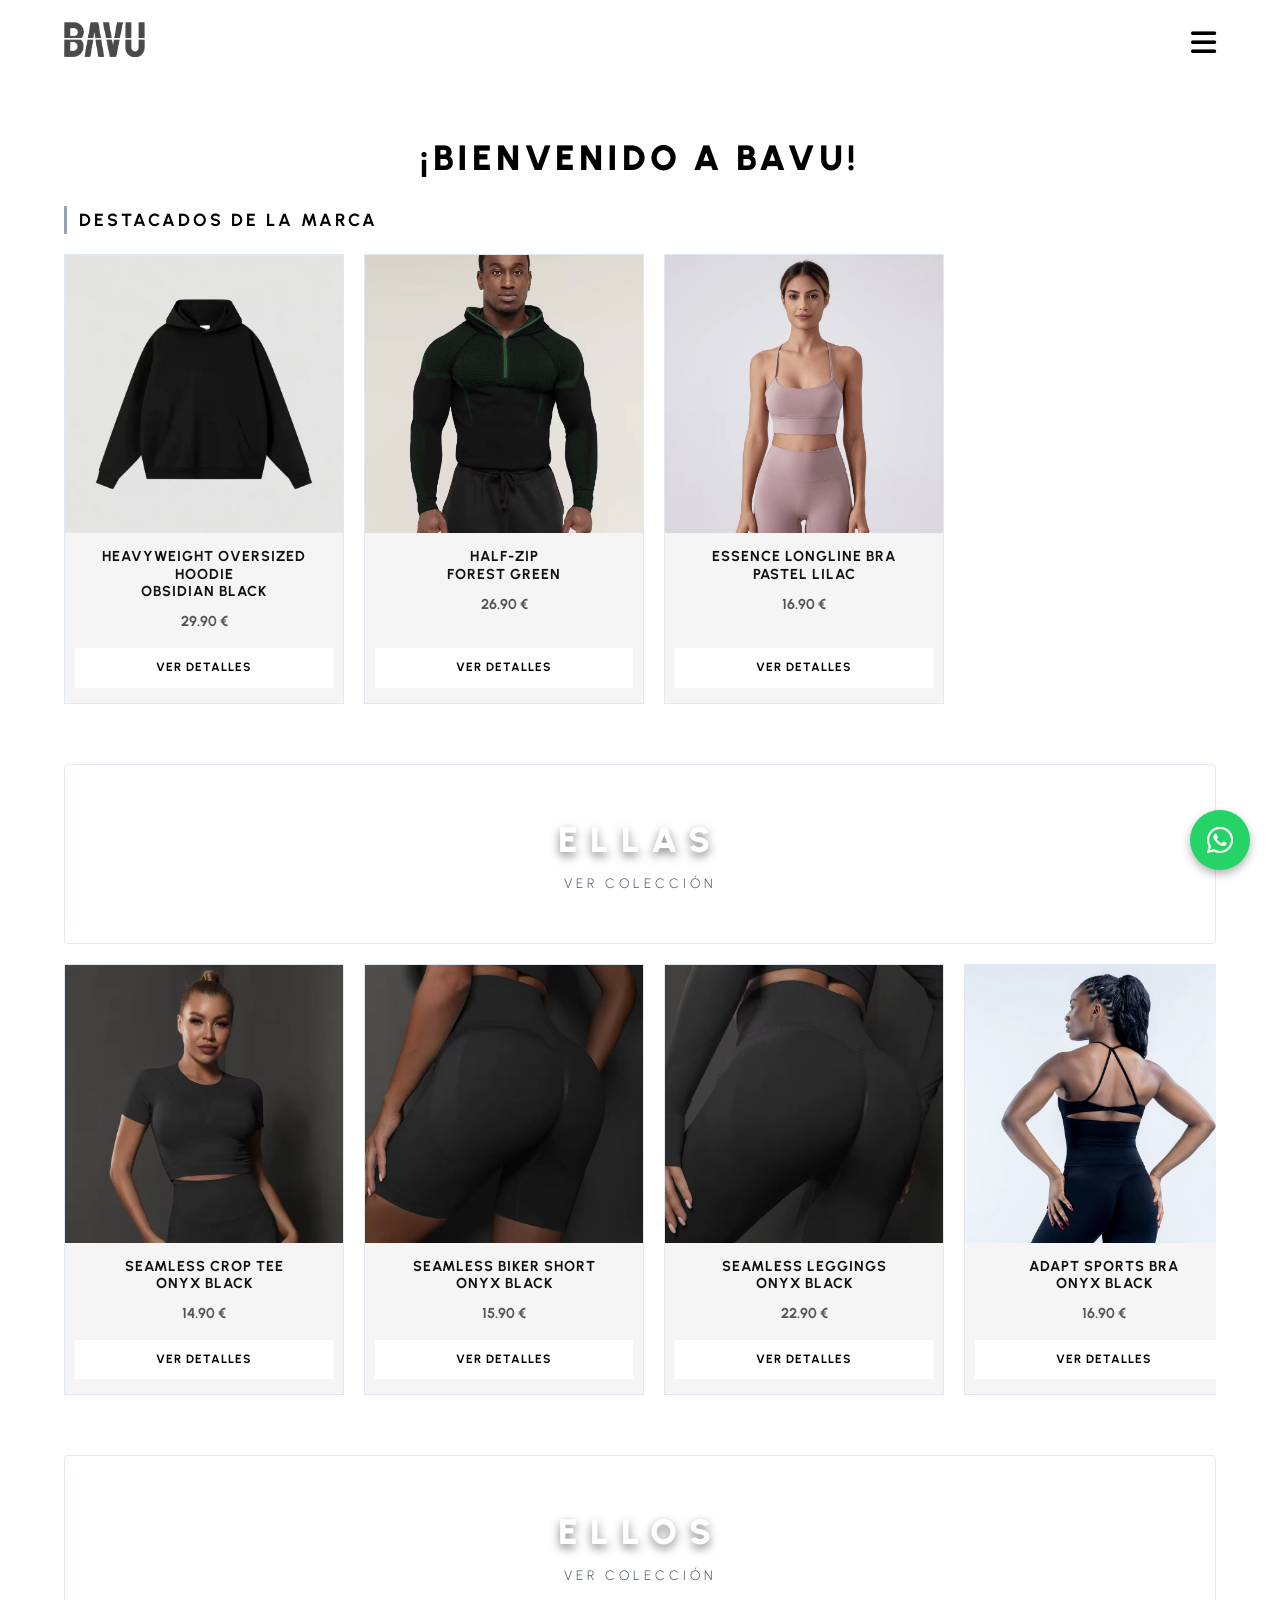
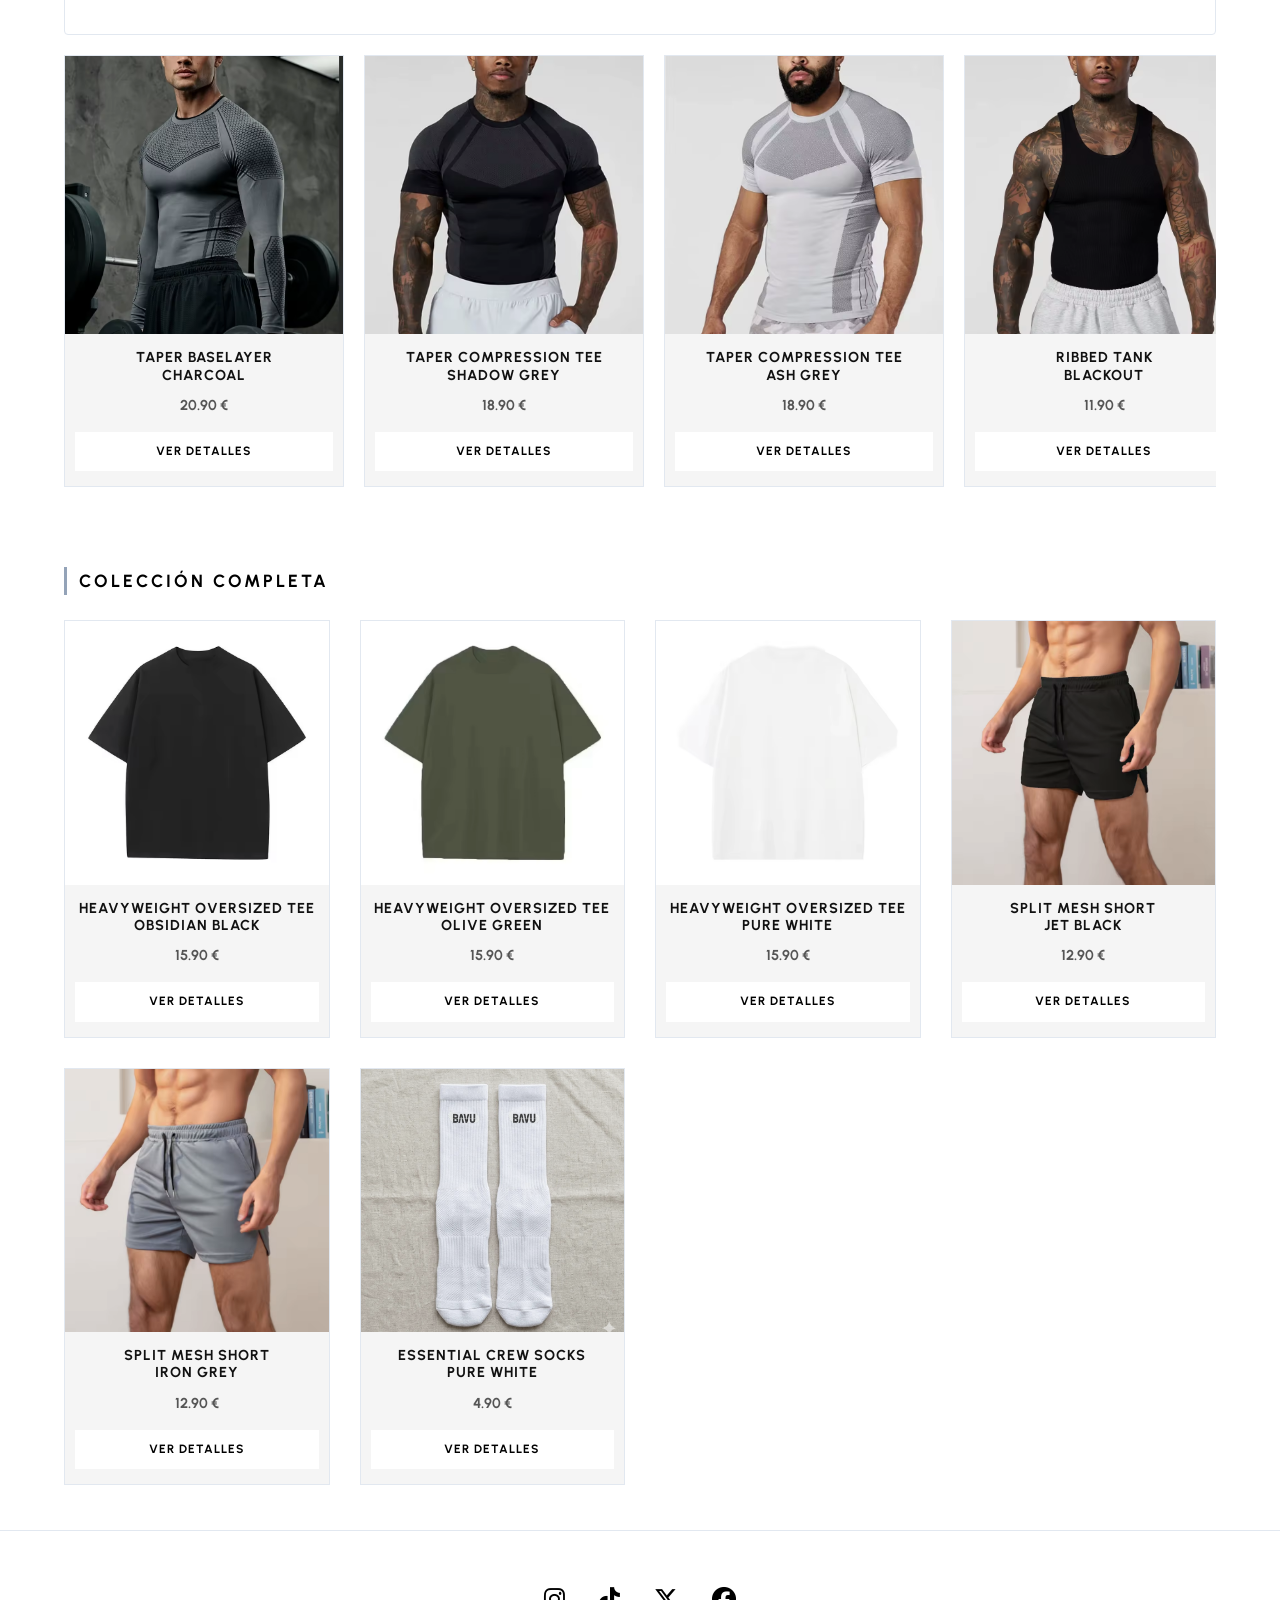
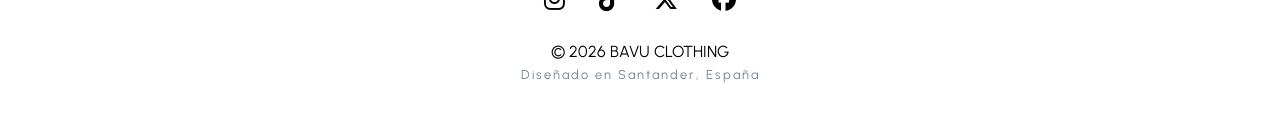
==== commit 7da4e6b1: "adding new structure to the products" ====
--- a/index.html
+++ b/index.html
@@ -14,83 +14,110 @@
 
     <div id="header-container"></div>
 
-    <header class="hero">
-        <img src="img/BAVU_white.png" alt="BAVU Logo" class="hero-logo">
-        <p>Fuerza Bruta • Diseño Minimalista</p>
+    <!-- 1. Texto de bienvenida limpio sin imagen hero de fondo -->
+    <header class="welcome-block">
+        <h1>¡Bienvenido a BAVU!</h1>
     </header>
 
-    <!-- Sección de Categorías Clásicas -->
-    <section class="split-sections" id="categorias">
-        <div class="category-col">
-            <a href="products.html?cat=mujer" class="category-header header-women">
-                <h2>ELLAS</h2>
-                <span>Ver colección</span>
-            </a>
-        </div>
-        <div class="category-col">
-            <a href="products.html?cat=hombre" class="category-header header-men">
-                <h2>ELLOS</h2>
-                <span>Ver colección</span>
-            </a>
-        </div>
-        <div class="category-col" style="grid-column: 1 / -1;">
-            <a href="products.html?cat=todo" class="category-header" style="height: 200px; background: #222;">
-                <h2>TODO</h2>
-                <span>Ver catálogo completo</span>
-            </a>
-        </div>
-    </section>
+    <main class="home-section-container">
 
-    <!-- NUEVA SECCIÓN: Carrusel de Productos Destacados en Home -->
-    <section class="related-section container" id="featuredSection" style="margin-top: 20px; padding-top: 40px;">
-        <h3>Productos Destacados</h3>
-        <div class="carousel-container">
-            <div class="carousel" id="featuredCarousel"></div>
-        </div>
-    </section>
+        <!-- 2. Carrusel General Editable -->
+        <section class="carousel-section" style="margin-bottom: 40px;">
+            <h2 class="section-block-title" style="font-size: 1.1rem; font-weight: 700; letter-spacing: 3px; text-transform: uppercase; margin-bottom: 20px; border-left: 3px solid var(--accent); padding-left: 12px;">Destacados de la marca</h2>
+            <div class="carousel-container">
+                <div class="carousel" id="carouselHomeGeneral"></div>
+            </div>
+        </section>
+
+        <!-- 3. Header de ELLAS (Tamaño reducido) -->
+        <a href="products.html?cat=mujer" class="category-header header-women small-header">
+            <h2>ELLAS</h2>
+            <span>Ver colección</span>
+        </a>
+
+        <!-- 4. Carrusel de Productos para Mujeres -->
+        <section class="carousel-section" style="margin-bottom: 40px;">
+            <div class="carousel-container">
+                <div class="carousel" id="carouselHomeWomen"></div>
+            </div>
+        </section>
+
+        <!-- 5. Header de ELLOS (Tamaño reducido) -->
+        <a href="products.html?cat=hombre" class="category-header header-men small-header">
+            <h2>ELLOS</h2>
+            <span>Ver colección</span>
+        </a>
+
+        <!-- 6. Carrusel de Productos para Hombres -->
+        <section class="carousel-section" style="margin-bottom: 50px;">
+            <div class="carousel-container">
+                <div class="carousel" id="carouselHomeMen"></div>
+            </div>
+        </section>
+
+        <!-- 7. Lista Final en Rejilla (2 columnas en móvil / 4 columnas en PC) -->
+        <section class="grid-section" style="margin-top: 60px;">
+            <h2 class="section-block-title" style="font-size: 1.1rem; font-weight: 700; letter-spacing: 3px; text-transform: uppercase; margin-bottom: 25px; border-left: 3px solid var(--accent); padding-left: 12px;">Colección Completa</h2>
+            <div class="products-responsive-grid" id="gridHomeFinal"></div>
+        </section>
+
+    </main>
 
     <div id="footer-container"></div>
 
-    <!-- Scripts de Datos y Componentes -->
+    <script src="components.js"></script>
     <script src="products-data.js"></script>
-    <script src="components.js"></script>
     <script>
-        // Renderizar elementos comunes globales
+        // Renderizar componentes de cabecera fija y pie de página[cite: 17]
         renderHeader('fixed-nav');
         renderFooter();
 
-        // 🎯 TU LISTA CONFIGURABLE DE ID'S DESTACADOS:
-        // Modifica estos strings con los ID's exactos que quieras resaltar en la Home
-        const featuredProductIds = [
-            "taper-tee-shadow"
-        ];
+        // 🎯 PANEL DE CONTROL DE LA HOME POR ID
+        // Configura las prendas que deseas mostrar en cada bloque específico:
 
-        const carouselContainer = document.getElementById('featuredCarousel');
+        // IDs para el primer carrusel general superior:
+        const idsGeneral = ["heavy-hoodie-blackout", "taper-halfzip-forest", "bra-longline-lilac"];
 
-        // Procesar e inyectar las tarjetas dinámicamente en el Slider
-        featuredProductIds.forEach(id => {
-            const product = BAVU_INVENTORY.find(p => p.id === id);
-            if (product) {
-                const card = document.createElement('div');
-                card.className = 'product-card';
-                const cleanTitle = product.title.replace('<br>', ' ');
-                
-                card.innerHTML = `
-                    <img src="${product.mainImage}" alt="${cleanTitle}" class="product-img">
-                    <div class="product-info">
-                        <h3>${product.title}</h3>
-                        <span class="price">${product.price}</span>
-                        <a href="product.html?id=${product.id}" class="btn-order">Ver Detalles</a>
-                    </div>
-                `;
-                carouselContainer.appendChild(card);
-            }
-        });
+        // IDs para el carrusel de prendas de mujer (debajo del banner ELLAS):
+        const idsWomen = ["seamless-crop-onyx", "seamless-short-onyx", "seamless-legging-onyx", "bra-onyx"];
 
-        // Ocultar la sección automáticamente si no se configuran ID's válidos
-        if (carouselContainer.children.length === 0) {
-            document.getElementById('featuredSection').style.display = 'none';
+        // IDs para el carrusel de prendas de hombre (debajo del banner ELLOS):
+        const idsMen = ["taper_baselayer", "taper-tee-shadow", "taper-tee-ash", "taper-tank-blackout"];
+
+        // IDs para la cuadrícula final responsiva inferior:
+        const idsGridFinal = ["heavy-tee-blackout", "heavy-tee-olive", "heavy-tee-white", "split-short-black", "split-short-grey", "essential-socks-white"];
+
+
+        // 🛠️ Función inyectora automatizada de tarjetas de producto
+        function injectProductsToHome(idArray, targetContainerId) {
+            const container = document.getElementById(targetContainerId);
+            if (!container) return;
+
+            idArray.forEach(id => {
+                const product = BAVU_INVENTORY.find(p => p.id === id);
+                if (product) {
+                    const card = document.createElement('div');
+                    card.className = 'product-card';
+                    const cleanTitle = product.title.replace('<br>', ' ');
+                    card.innerHTML = `
+                        <img src="${product.mainImage}" alt="${cleanTitle}" class="product-img">
+                        <div class="product-info">
+                            <h3>${product.title}</h3>
+                            <span class="price">${product.price}</span>
+                            <a href="product.html?id=${product.id}" class="btn-order">Ver Detalles</a>
+                        </div>
+                    `;
+                    container.appendChild(card);
+                }
+            });
         }
+
+        // 🚀 Despliegue masivo de datos en la interfaz de la Home
+        injectProductsToHome(idsGeneral, "carouselHomeGeneral");
+        injectProductsToHome(idsWomen, "carouselHomeWomen");
+        injectProductsToHome(idsMen, "carouselHomeMen");
+        injectProductsToHome(idsGridFinal, "gridHomeFinal");
+
     </script>
 </body>
 </html>
--- a/style.css
+++ b/style.css
@@ -15,7 +15,7 @@
     --nav-bg: rgba(0, 0, 0, 0.8);
     --btn-bg: var(--white);
     --btn-text: var(--black);
-    --logo-filter: none;
+    --logo-filter: invert(1);
 
     /* 📸 Imágenes de fondo para Modo Oscuro (Con capas oscuras) */
     --hero-bg: linear-gradient(rgba(0,0,0,0.6), rgba(0,0,0,0.6)), url('https://images.unsplash.com/photo-1534438327276-14e5300c3a48?q=80&w=2070&auto=format&fit=crop');
@@ -35,7 +35,7 @@
         --nav-bg: rgba(255, 255, 255, 0.85);
         --btn-bg: #000000;
         --btn-text: #ffffff;
-        --logo-filter: invert(1);
+        --logo-filter: none;
 
         --hero-bg: linear-gradient(rgba(255,255,255,0.4), rgba(255,255,255,0.4)), url('https://images.unsplash.com/photo-1540497077202-7c8a3999166f?q=80&w=2070&auto=format&fit=crop');
         --bg-women: linear-gradient(rgba(255,255,255,0.3), rgba(255,255,255,0.5)), url('https://images.unsplash.com/photo-1518611012118-696072aa579a?q=80&w=1000&auto=format&fit=crop');
@@ -60,6 +60,29 @@
     }
     .product-card .btn-order:hover {
         background: #222222 !important; /* Efecto hover elegante */
+    }
+    .side-menu {
+        background: var(--bg-body) !important; /* Cambia a fondo blanco limpio */
+        border-left: 1px solid var(--border-color) !important; /* Borde sutil y fino */
+        box-shadow: -5px 0 25px rgba(0, 0, 0, 0.05) !important; /* Sombra suavizada muy premium */
+    }
+    
+    /* La 'X' de cerrar el menú pasa a ser oscura */
+    .close-menu {
+        color: var(--text-body) !important;
+    }
+    .close-menu:hover {
+        color: var(--accent) !important;
+    }
+
+    /* Enlaces de navegación internos del menú */
+    .side-menu-content a {
+        color: var(--text-body) !important; /* Textos de secciones pasan a negro */
+        border-bottom: 1px solid var(--border-color) !important; /* Líneas divisorias en gris claro */
+    }
+    .side-menu-content a:hover {
+        color: var(--accent) !important;
+        padding-left: 10px;
     }
 }
 
@@ -252,7 +275,7 @@
     justify-content: center;
     align-items: center;
     background-color: var(--dark-gray);
-    border: 1px solid #222;
+    /*border: 1px solid #222;*/
     overflow: hidden;
     text-decoration: none;
     color: var(--white);
@@ -803,4 +826,75 @@
     .buy-process-layout {
         padding-top: 100px;
     }
+}
+
+/* Bloque de Bienvenida */
+.welcome-block {
+    text-align: center;
+    padding: 130px 5% 20px; /* Margen superior amplio para salvar el menú fijo */
+}
+.welcome-block h1 {
+    font-size: 2.2rem;
+    font-weight: 900;
+    letter-spacing: 4px;
+    text-transform: uppercase;
+    color: var(--text-body);
+}
+
+/* Adaptación compacta para los headers de categoría de la Home */
+.category-header.small-header {
+    height: 180px !important; /* Reducido drásticamente de 380px */
+    margin: 40px auto 20px !important;
+    border-radius: 4px;
+}
+.category-header.small-header h2 {
+    font-size: 2.2rem !important; /* Reducido de 3.5rem */
+    letter-spacing: 12px !important;
+}
+
+/* Encapsulador para las secciones horizontales de la Home */
+.home-section-container {
+    width: 90%;
+    max-width: 1400px;
+    margin: 0 auto 40px auto;
+}
+
+/* ==========================================================================
+   REJILLA RESPONSIVA ULTRA-OPTIMIZADA (2 Columnas Móvil / 4 Columnas PC)
+   ========================================================================== */
+.products-responsive-grid {
+    display: grid;
+    grid-template-columns: repeat(2, 1fr) !important; /* Fuerza las 2 columnas reales en móviles */
+    gap: 15px;
+    width: 100%;
+    margin-bottom: 5vh;
+}
+
+/* Adaptación automática a pantallas de ordenador */
+@media (min-width: 900px) {
+    .products-responsive-grid {
+        grid-template-columns: repeat(4, 1fr) !important; /* Pasa a 4 columnas en escritorio */
+        gap: 30px;
+    }
+}
+
+/* 📱 Ajustes de escalado fino para que las tarjetas queden impecables y estéticas yendo de dos en dos */
+@media (max-width: 600px) {
+    .products-responsive-grid .product-card {
+        width: 100% !important;
+        max-width: 100% !important; /* Anula el límite antiguo de 320px/350px del CSS global para que quepan dos */
+        margin: 0 !important;
+    }
+    .products-responsive-grid .product-card .product-info h3 {
+        font-size: 0.8rem !important; /* Encoge sutilmente el texto para que los nombres largos no deformen la tarjeta */
+        line-height: 1.3 !important;
+    }
+    .products-responsive-grid .product-card .price {
+        font-size: 0.8rem !important;
+        margin-bottom: 10px !important;
+    }
+    .products-responsive-grid .product-card .btn-order {
+        font-size: 0.7rem !important;
+        padding: 8px 10px !important;
+    }
 }
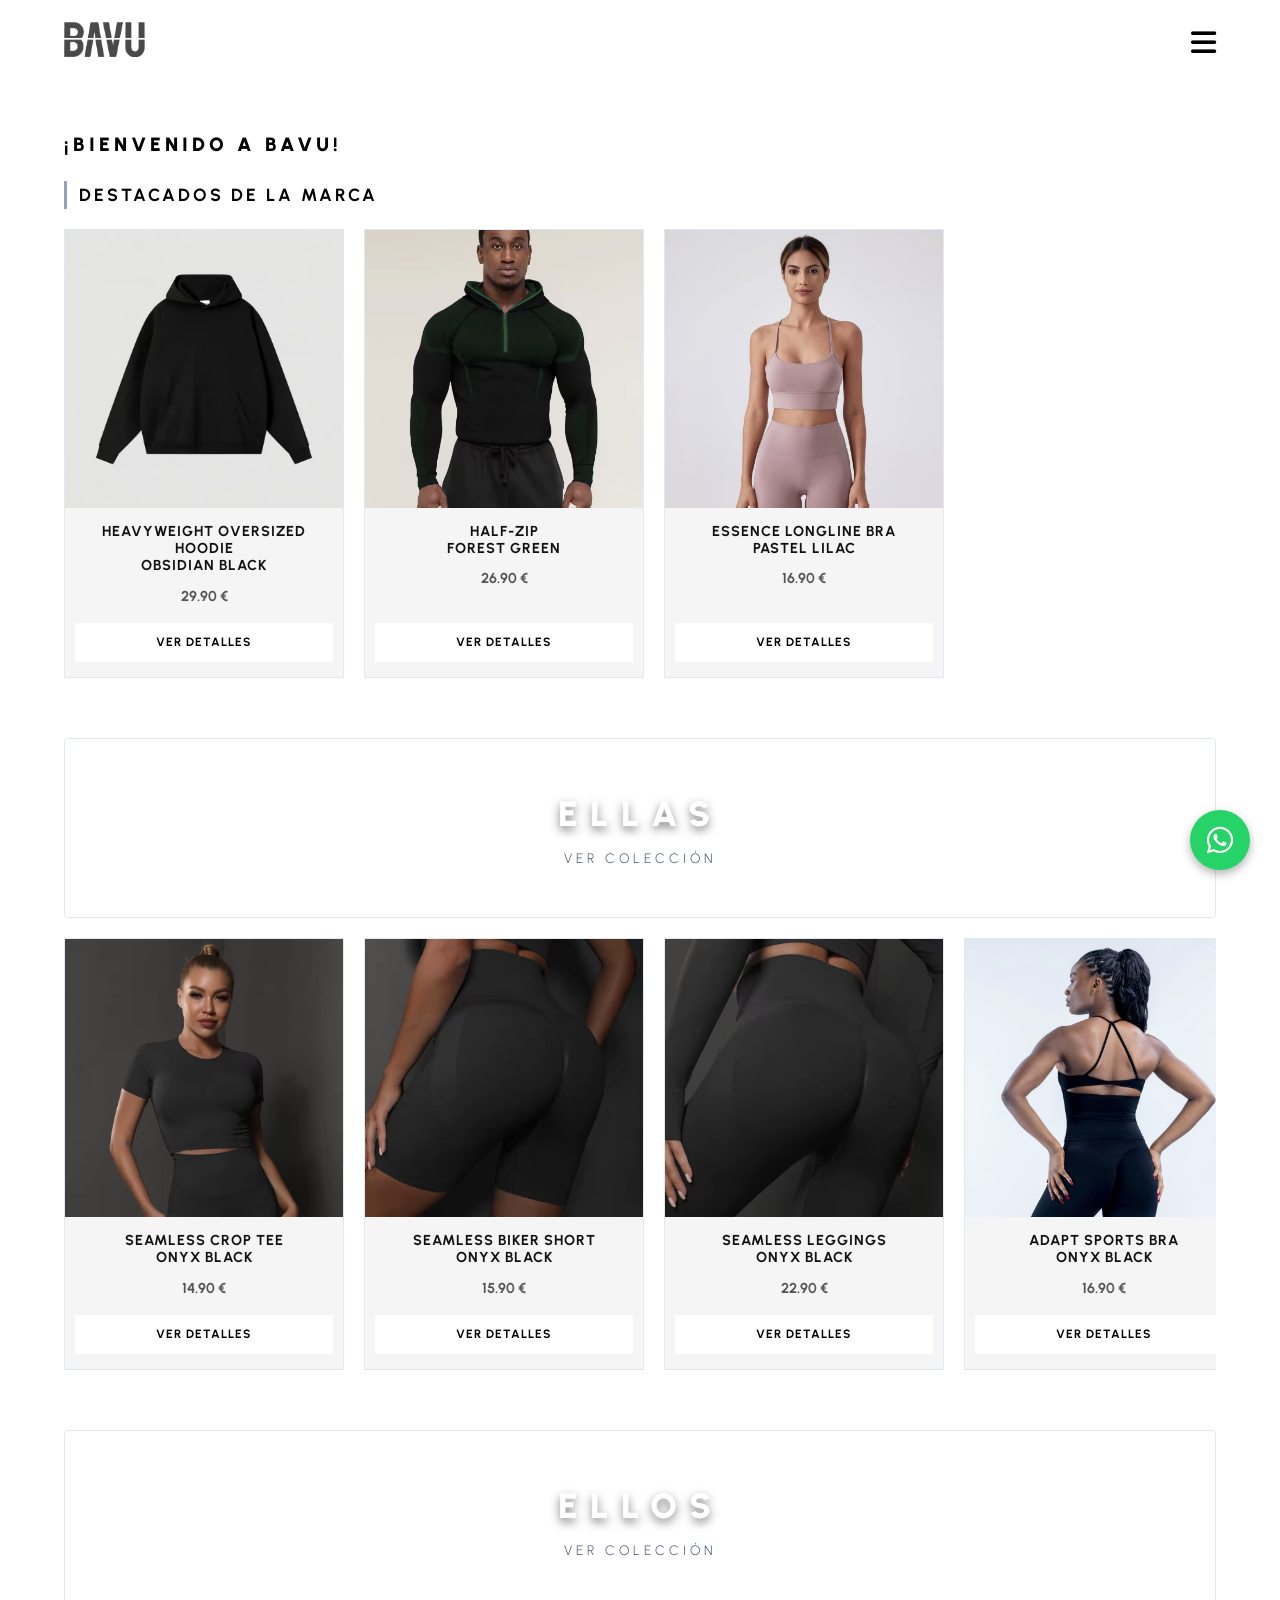
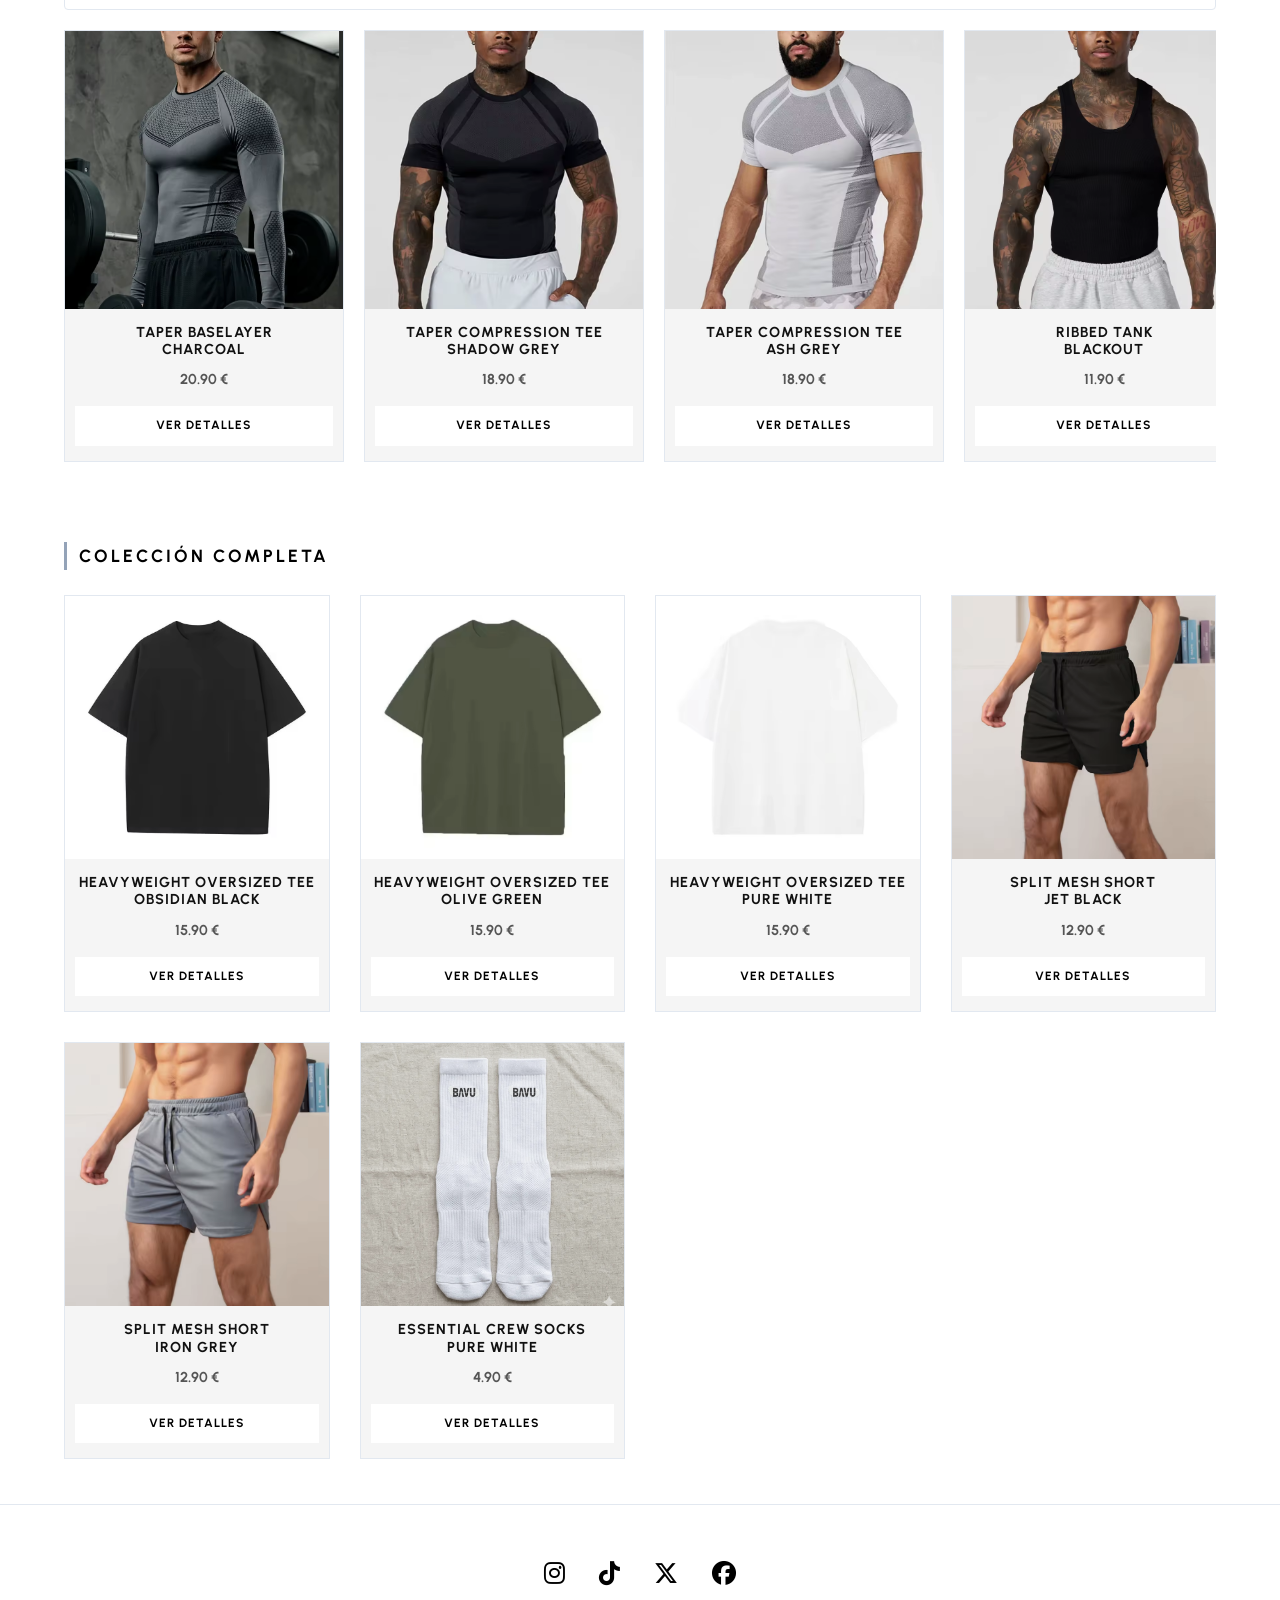
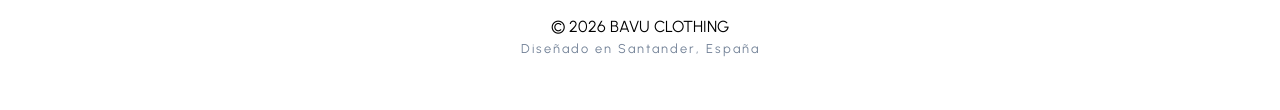
==== commit 7ce4d271: "sorting men products" ====
--- a/index.html
+++ b/index.html
@@ -30,7 +30,7 @@
         </section>
 
         <!-- 3. Header de ELLAS (Tamaño reducido) -->
-        <a href="products.html?cat=mujer" class="category-header header-women small-header">
+        <a href="products-ellas.html?cat=mujer" class="category-header header-women small-header">
             <h2>ELLAS</h2>
             <span>Ver colección</span>
         </a>
@@ -43,7 +43,7 @@
         </section>
 
         <!-- 5. Header de ELLOS (Tamaño reducido) -->
-        <a href="products.html?cat=hombre" class="category-header header-men small-header">
+        <a href="products-ellos.html?cat=hombre" class="category-header header-men small-header">
             <h2>ELLOS</h2>
             <span>Ver colección</span>
         </a>
--- a/style.css
+++ b/style.css
@@ -8,7 +8,7 @@
 
     /* Tema por Defecto (Modo Oscuro) */
     --bg-body: var(--black);
-    --text-body: var(--white);
+    --text-body: #b5b5b5;
     --bg-card: var(--dark-gray);
     --border-color: #222222;
     --border-spec: #1a1a1a;
@@ -830,11 +830,10 @@
 
 /* Bloque de Bienvenida */
 .welcome-block {
-    text-align: center;
     padding: 130px 5% 20px; /* Margen superior amplio para salvar el menú fijo */
 }
 .welcome-block h1 {
-    font-size: 2.2rem;
+    font-size: 1.2rem;
     font-weight: 900;
     letter-spacing: 4px;
     text-transform: uppercase;
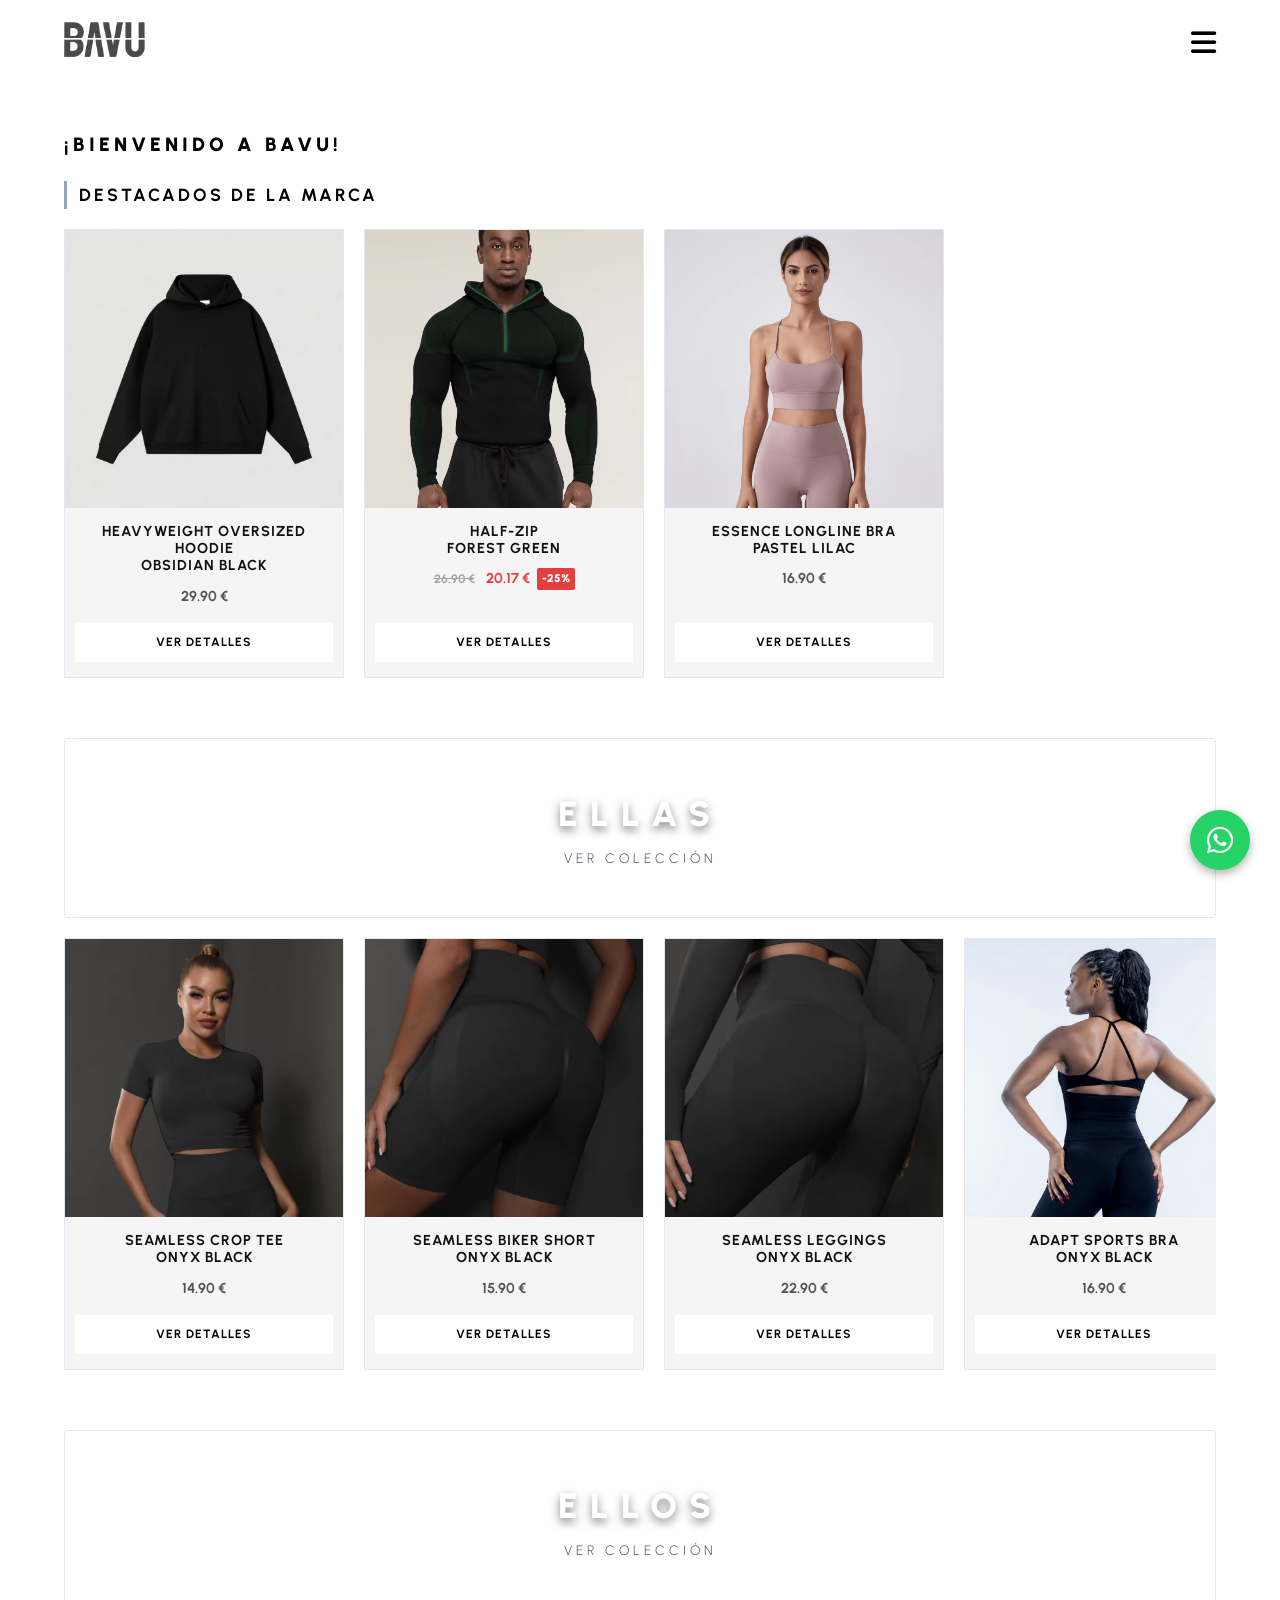
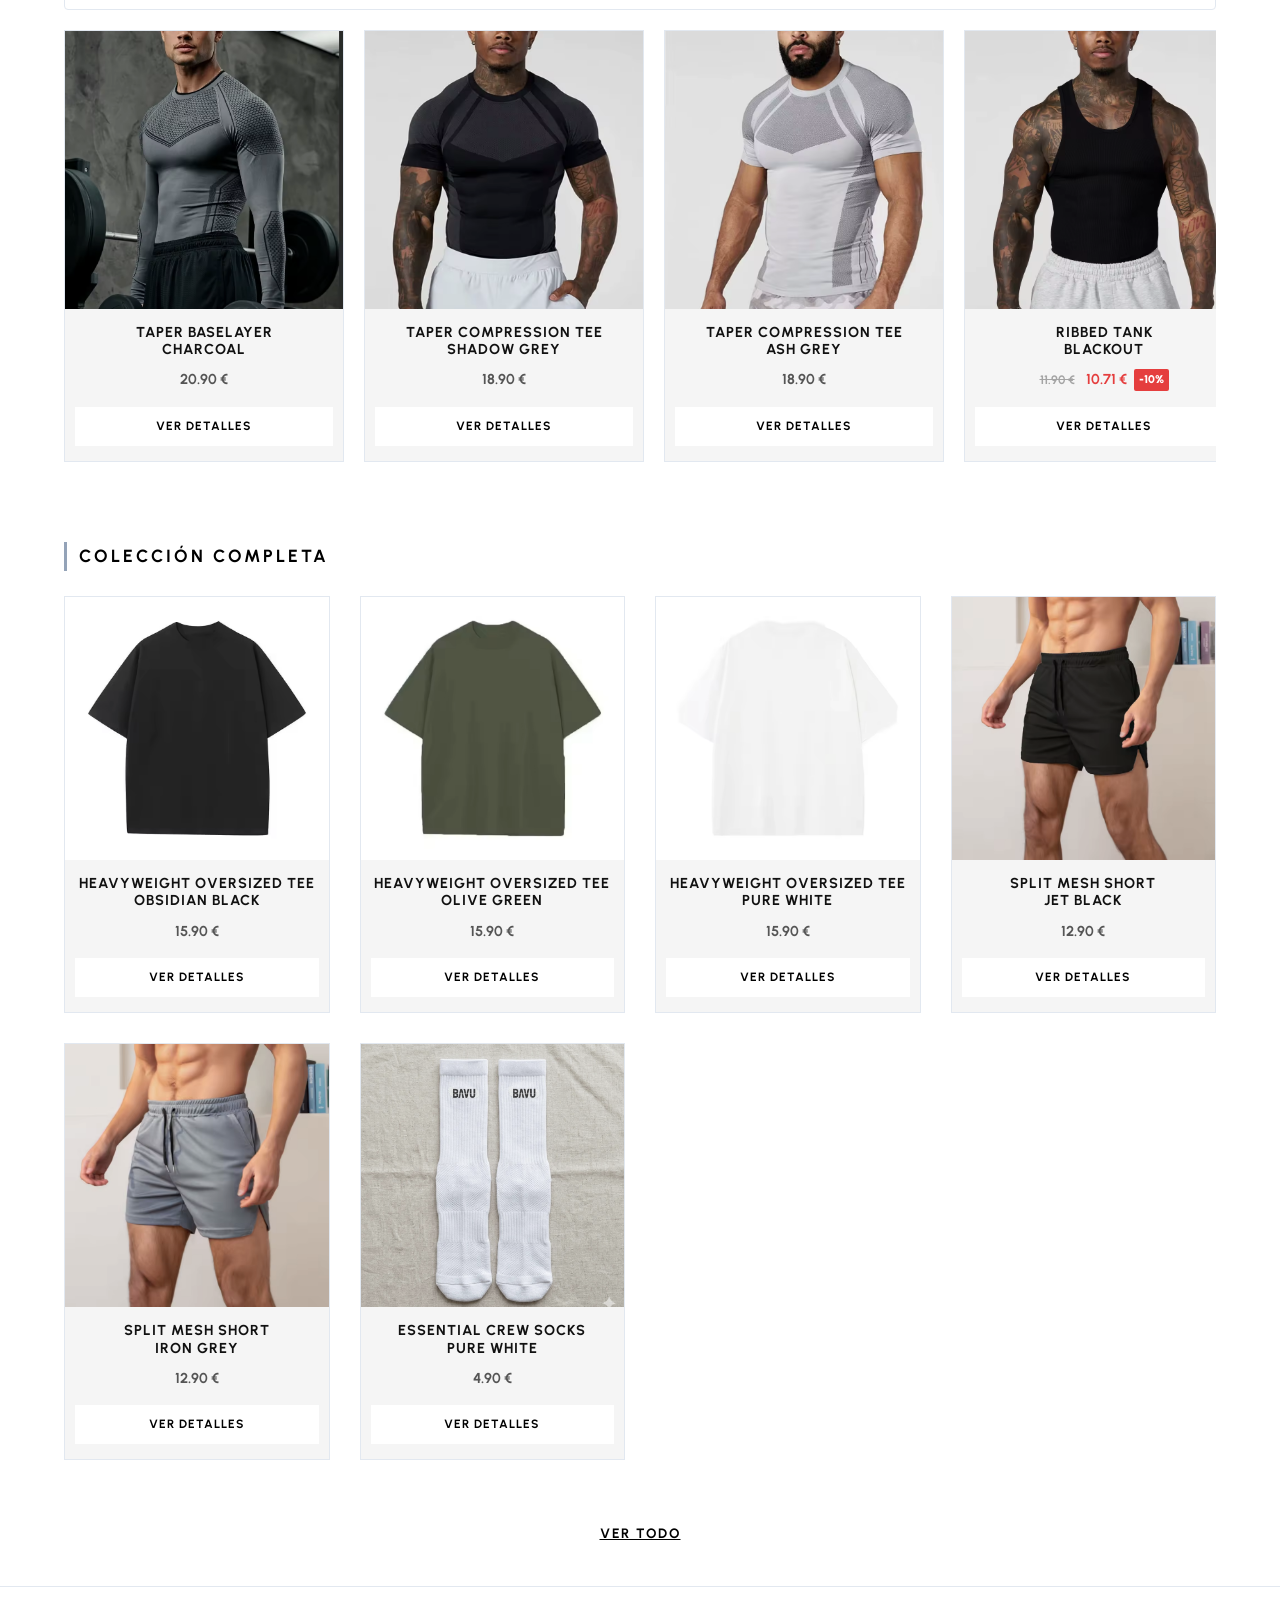
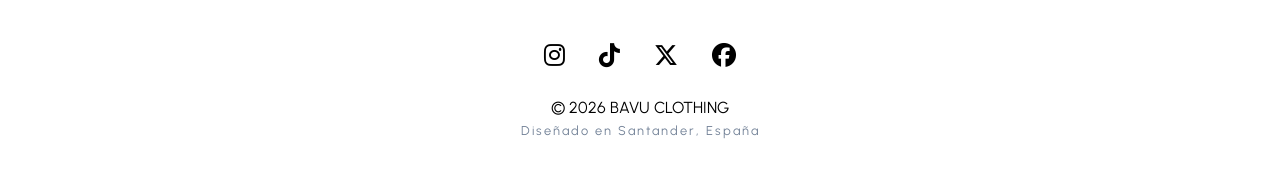
==== commit 914d752a: "discounts added to the options" ====
--- a/index.html
+++ b/index.html
@@ -61,6 +61,12 @@
             <div class="products-responsive-grid" id="gridHomeFinal"></div>
         </section>
 
+        <section class="grid-section" style="margin-top: 60px;">            
+            <div class="view-all-container">
+                <a href="products.html?cat=todo" class="btn-view-all">Ver todo</a>
+            </div>
+        </section>
+
     </main>
 
     <div id="footer-container"></div>
@@ -103,8 +109,7 @@
                         <img src="${product.mainImage}" alt="${cleanTitle}" class="product-img">
                         <div class="product-info">
                             <h3>${product.title}</h3>
-                            <span class="price">${product.price}</span>
-                            <a href="product.html?id=${product.id}" class="btn-order">Ver Detalles</a>
+                            <span class="price">${renderProductPrice(product)}</span> <a href="product.html?id=${product.id}" class="btn-order">Ver Detalles</a>
                         </div>
                     `;
                     container.appendChild(card);
--- a/style.css
+++ b/style.css
@@ -896,4 +896,51 @@
         font-size: 0.7rem !important;
         padding: 8px 10px !important;
     }
+}
+
+/* ==========================================================================
+   MEJORAS DE STOCK (TALLAS AGOTADAS) Y BOTÓN DE ACCESO
+   ========================================================================== */
+
+/* Cajas de talla sin stock */
+.size-box.out-of-stock {
+    position: relative;
+    color: #555555 !important;
+    border-color: var(--border-color) !important;
+    cursor: not-allowed !important;
+    opacity: 0.3;
+    background: transparent !important;
+    text-decoration: line-through; /* Tapa el carácter con una línea horizontal limpia */
+}
+
+@media (prefers-color-scheme: light) {
+    .size-box.out-of-stock {
+        color: #b0b0b0 !important;
+    }
+}
+
+/* Envoltura y Estilos del Botón 'Ver todo el catálogo' */
+.view-all-container {
+    text-align: center;
+    margin-top: 45px;
+    margin-bottom: 15px;
+    width: 100%;
+}
+
+.btn-view-all {
+    display: inline-block;
+    color: var(--text-body);
+    text-decoration: underline;
+    font-weight: 700;
+    text-transform: uppercase;
+    letter-spacing: 2px;
+    font-size: 0.85rem;
+    /* border: 1px solid var(--text-body); */
+    transition: all 0.3s cubic-bezier(0.25, 0.46, 0.45, 0.94);
+    border-radius: 2px;
+}
+
+.btn-view-all:hover {
+    background: transparent;
+    color: var(--text-body);
 }
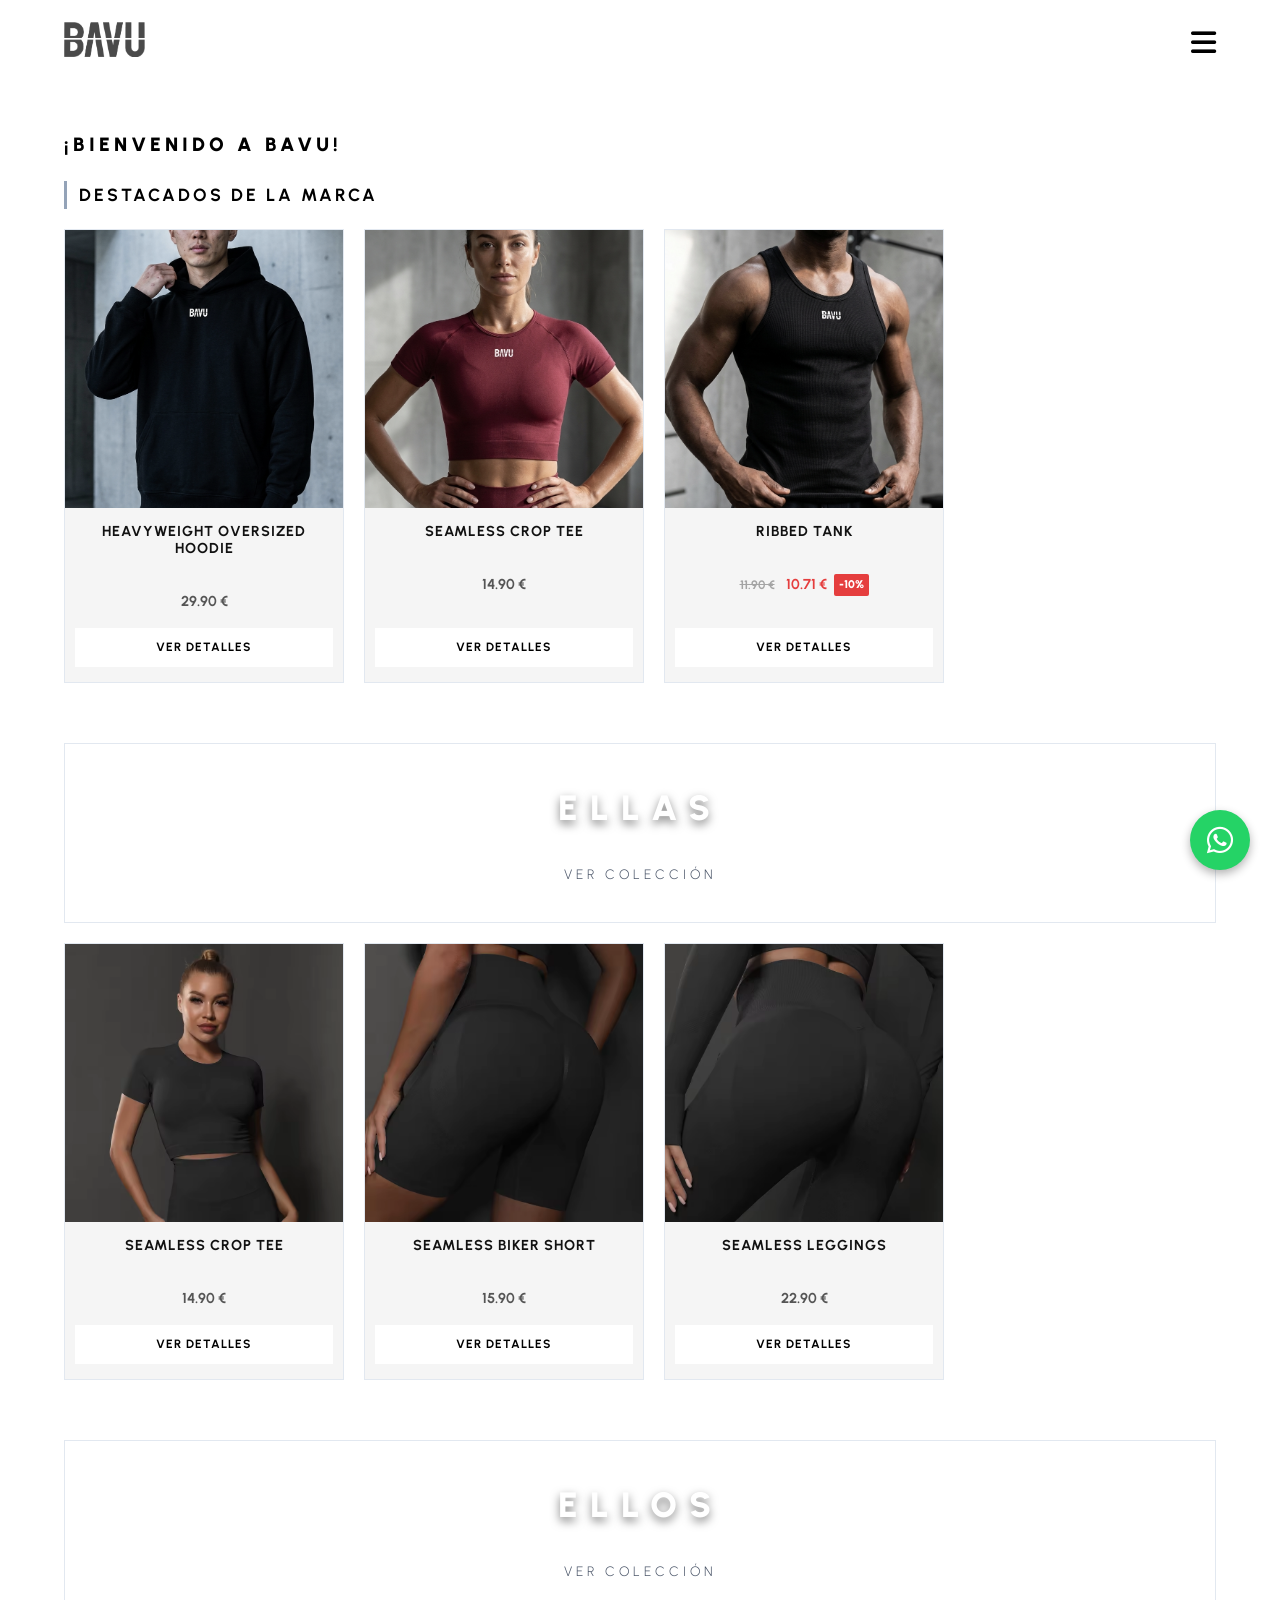
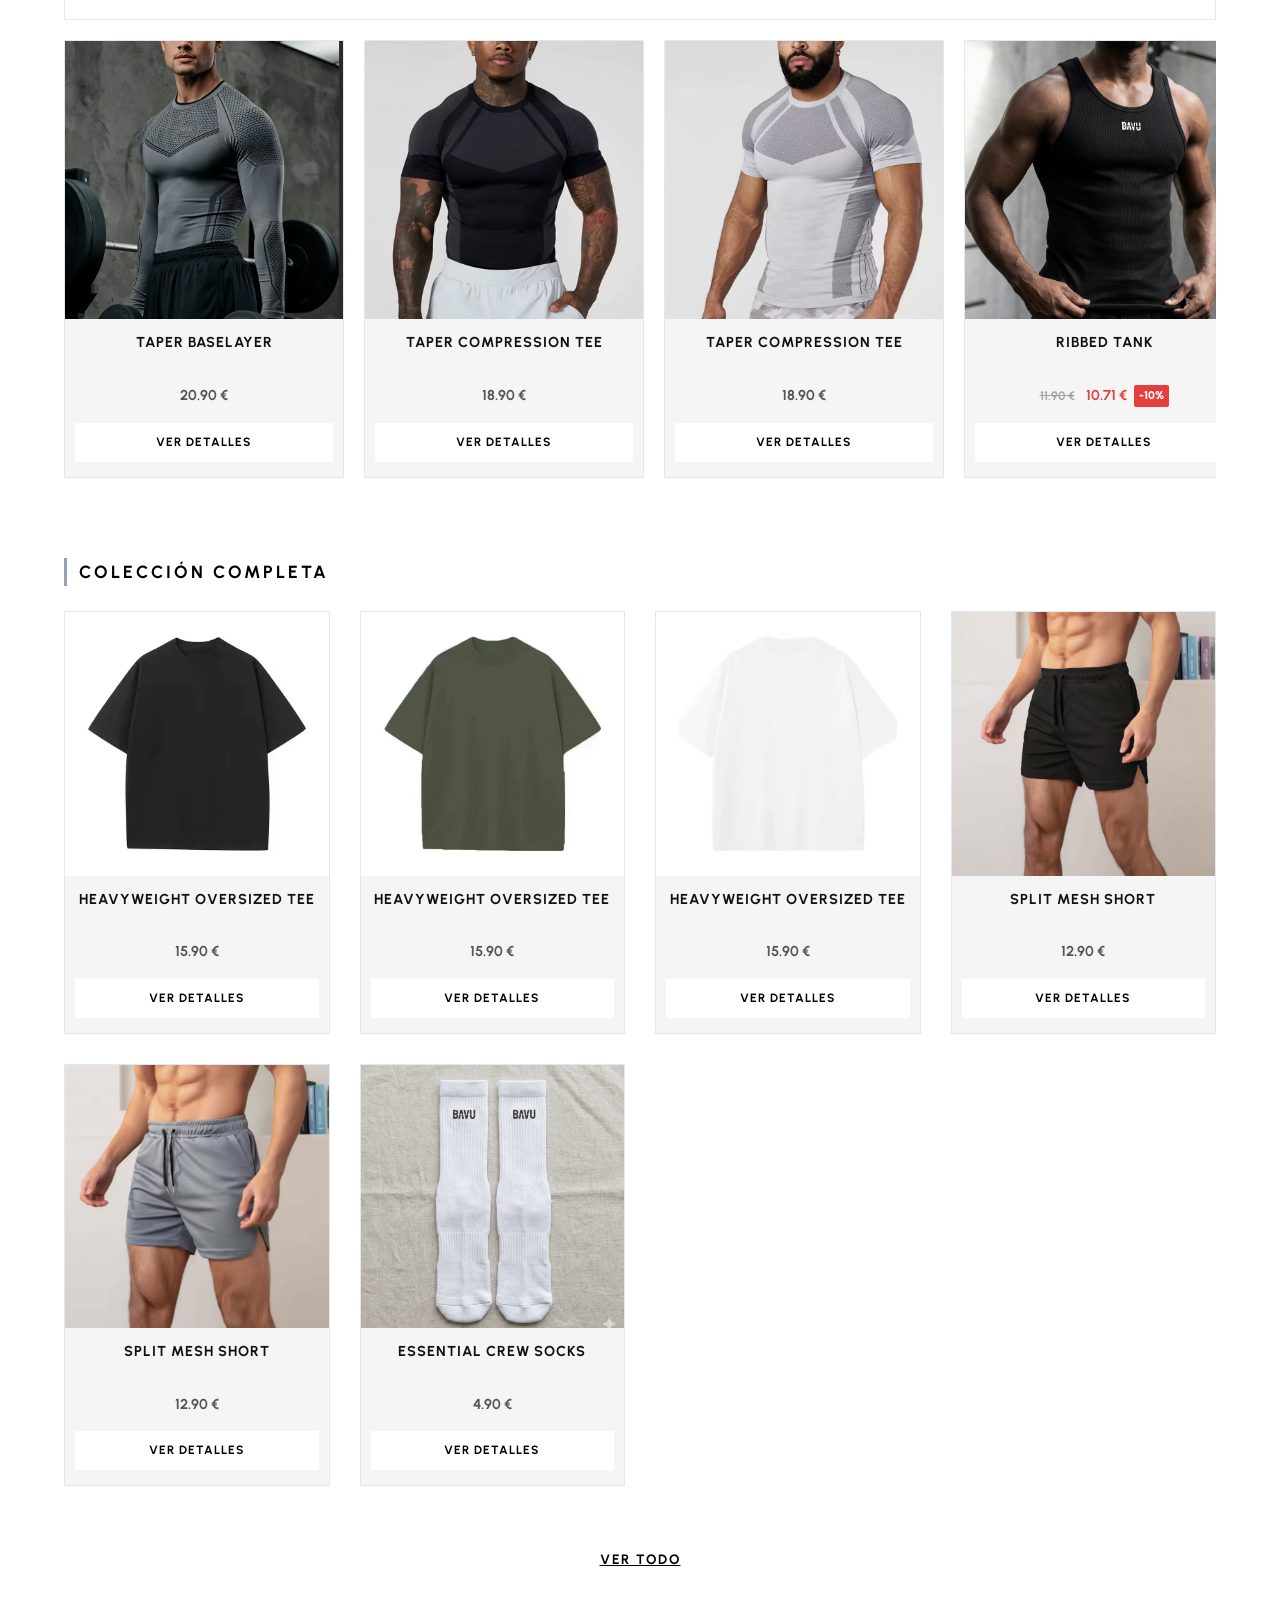
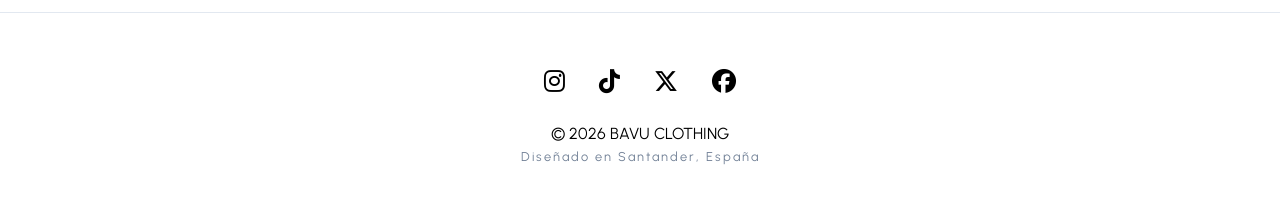
==== commit 8a9da923: "adding more IA images" ====
--- a/index.html
+++ b/index.html
@@ -82,10 +82,10 @@
         // Configura las prendas que deseas mostrar en cada bloque específico:
 
         // IDs para el primer carrusel general superior:
-        const idsGeneral = ["heavy-hoodie-blackout", "taper-halfzip-forest", "bra-longline-lilac"];
+        const idsGeneral = ["heavy-hoodie-blackout", "seamless-crop-wine", "taper-tank-blackout"];
 
         // IDs para el carrusel de prendas de mujer (debajo del banner ELLAS):
-        const idsWomen = ["seamless-crop-onyx", "seamless-short-onyx", "seamless-legging-onyx", "bra-onyx"];
+        const idsWomen = ["seamless-crop-onyx", "seamless-short-onyx", "seamless-legging-onyx"];
 
         // IDs para el carrusel de prendas de hombre (debajo del banner ELLOS):
         const idsMen = ["taper_baselayer", "taper-tee-shadow", "taper-tee-ash", "taper-tank-blackout"];
--- a/style.css
+++ b/style.css
@@ -84,6 +84,38 @@
         color: var(--accent) !important;
         padding-left: 10px;
     }
+    .step-card {
+        background: var(--bg-card) !important; /* Pasa a ser el fondo gris premium claro (#f5f5f5) */
+        border-color: var(--border-color) !important; /* Línea divisoria gris clara sutil */
+    }
+    
+    .step-card h3 {
+        color: #111111 !important; /* Títulos de los pasos en negro puro para máxima legibilidad */
+    }
+    
+    .step-card p {
+        color: #4a5568 !important; /* Texto descriptivo en un gris oscuro suave muy estético */
+    }
+    .about-card {
+        background: var(--bg-card) !important; /* El fondo pasa a blanco premium limpio */
+        border: 1px solid var(--border-color) !important; /* Borde sutil a juego */
+        padding: 40px 30px; /* Mantiene el espaciado interno elegante */
+        border-radius: 4px;
+        border-radius: 0px;
+    }
+    
+    .about-card h2, .about-card h3, .about-card h4 {
+        color: #111111 !important; /* El título "Fuerza Bruta & Estética" resalta en negro puro */
+    }
+    
+    .about-card p {
+        color: #4a5568 !important; /* Los párrafos pasan a un gris oscuro limpio y ultra legible */
+    }
+    .size-box.active {
+        background: var(--accent) !important;   /* Pasa a ser un bloque negro sólido */
+        color: #ffffff !important;        /* Texto en blanco puro para romper el contraste */
+        border-color: var(--accent) !important; /* Mantiene la estructura del marco definida */
+    }
 }
 
 * {
@@ -123,6 +155,7 @@
     background-color: var(--bg-card);
     border: 1px solid var(--border-color);
     color: var(--text-body);
+    border-radius: 0px;
 }
 .product-card {
     background: var(--bg-card);
@@ -138,6 +171,7 @@
 .main-image, .thumb {
     background: var(--bg-card);
     border: 1px solid var(--border-color);
+    border-radius: 0px;
 }
 .details-list, .detail-item {
     border-color: var(--border-color);
@@ -154,6 +188,7 @@
 @media (prefers-color-scheme: light) {
     .product-description, .step p, .spec-block p, .price, .category-header span {
         color: #4a5568 !important;
+        margin-top: 2.5vh;
     }
     .breadcrumb, .location {
         color: #718096 !important;
@@ -281,6 +316,7 @@
     color: var(--white);
     transition: border-color 0.3s, transform 0.3s;
     gap: 5px; /* Pequeña separación controlada entre el título y el subtítulo */
+    border-radius: 0px;
 }
 
 .category-header:hover {
@@ -339,6 +375,7 @@
     position: relative;
     display: flex;
     flex-direction: column;
+    border-radius: 0px;
 }
 
 .product-card:hover {
@@ -352,6 +389,7 @@
     height: auto;
     object-fit: cover;
     filter: grayscale(20%);
+    border-radius: 0px 0px 0px 0px;
 }
 
 .product-card .product-info {
@@ -392,6 +430,23 @@
     width: 100%;
     transition: background 0.3s;
     margin-top: auto;
+    border-radius: 0px;
+}
+
+.btn-order-product {
+    display: inline-block;
+    padding: 10px 15px;
+    background: #2cd46b;
+    color: white;
+    text-decoration: none;
+    font-weight: 700;
+    text-transform: uppercase;
+    letter-spacing: 1px;
+    font-size: 0.75rem;
+    width: 100%;
+    transition: background 0.3s;
+    margin-top: auto;
+    border-radius: 0px;
 }
 
 .btn-order:hover {
@@ -440,7 +495,7 @@
 .breadcrumb { font-size: 0.8rem; color: #666; text-transform: uppercase; letter-spacing: 2px; margin-bottom: 20px; }
 .product-title { font-size: 2.5rem; font-weight: 900; text-transform: uppercase; letter-spacing: 2px; margin-bottom: 10px; line-height: 1.1; }
 .product-price { font-size: 1.5rem; color: var(--accent); font-weight: 700; margin-bottom: 30px; }
-.product-description { color: #aaa; white-space: pre-line; font-size: 1rem; margin-bottom: 40px; font-weight: 300; }
+.product-description { text-align: justify; color: #aaa; white-space: pre-line; font-size: 1rem; margin-bottom: 0px; margin-top: 2.5vh; font-weight: 300; }
 .color-section { margin-bottom: 25px; }
 .color-section h4 { text-transform: uppercase; letter-spacing: 2px; font-size: 0.9rem; margin-bottom: 15px; }
 .color-name-label { color: var(--accent); font-weight: normal; }
@@ -450,7 +505,7 @@
 .size-section { margin-bottom: 40px; }
 .size-section h4 { text-transform: uppercase; letter-spacing: 2px; font-size: 0.9rem; margin-bottom: 15px; }
 .sizes { display: flex; gap: 10px; flex-wrap: wrap; }
-.size-box { width: 50px; height: 50px; display: flex; justify-content: center; align-items: center; border: 1px solid #333; cursor: pointer; font-weight: 700; transition: all 0.3s; }
+.size-box { width: 50px; height: 50px; border-radius: 0px; display: flex; justify-content: center; align-items: center; border: 1px solid #333; cursor: pointer; font-weight: 700; transition: all 0.3s; }
 .size-box:hover { border-color: #888; }
 .size-box.active { background: var(--white); color: var(--black); border-color: var(--white); }
 .details-list { margin-top: 50px; border-top: 1px solid #222; }
@@ -614,7 +669,6 @@
 
 /* --- PRODUCTOS RELACIONADOS --- */
 .related-section {
-    margin-top: 80px;
     border-top: 1px solid #222;
     padding-top: 50px;
 }
@@ -671,7 +725,7 @@
 }
 .carousel-container::-webkit-scrollbar-thumb {
     background: #333;
-    border-radius: 4px;
+    border-radius: 0px;
 }
 .carousel {
     display: flex;
@@ -741,6 +795,7 @@
 .spec-block {
     padding: 15px 0;
     border-bottom: 1px solid #1a1a1a;
+    text-align: justify;
 }
 
 .spec-block h5 {
@@ -792,6 +847,7 @@
     padding: 35px 30px;
     border-radius: 4px;
     transition: transform 0.2s ease, border-color 0.2s ease;
+    border-radius: 0px;
 }
 
 .step-card:hover {
@@ -844,7 +900,7 @@
 .category-header.small-header {
     height: 180px !important; /* Reducido drásticamente de 380px */
     margin: 40px auto 20px !important;
-    border-radius: 4px;
+    border-radius: 0px;
 }
 .category-header.small-header h2 {
     font-size: 2.2rem !important; /* Reducido de 3.5rem */
